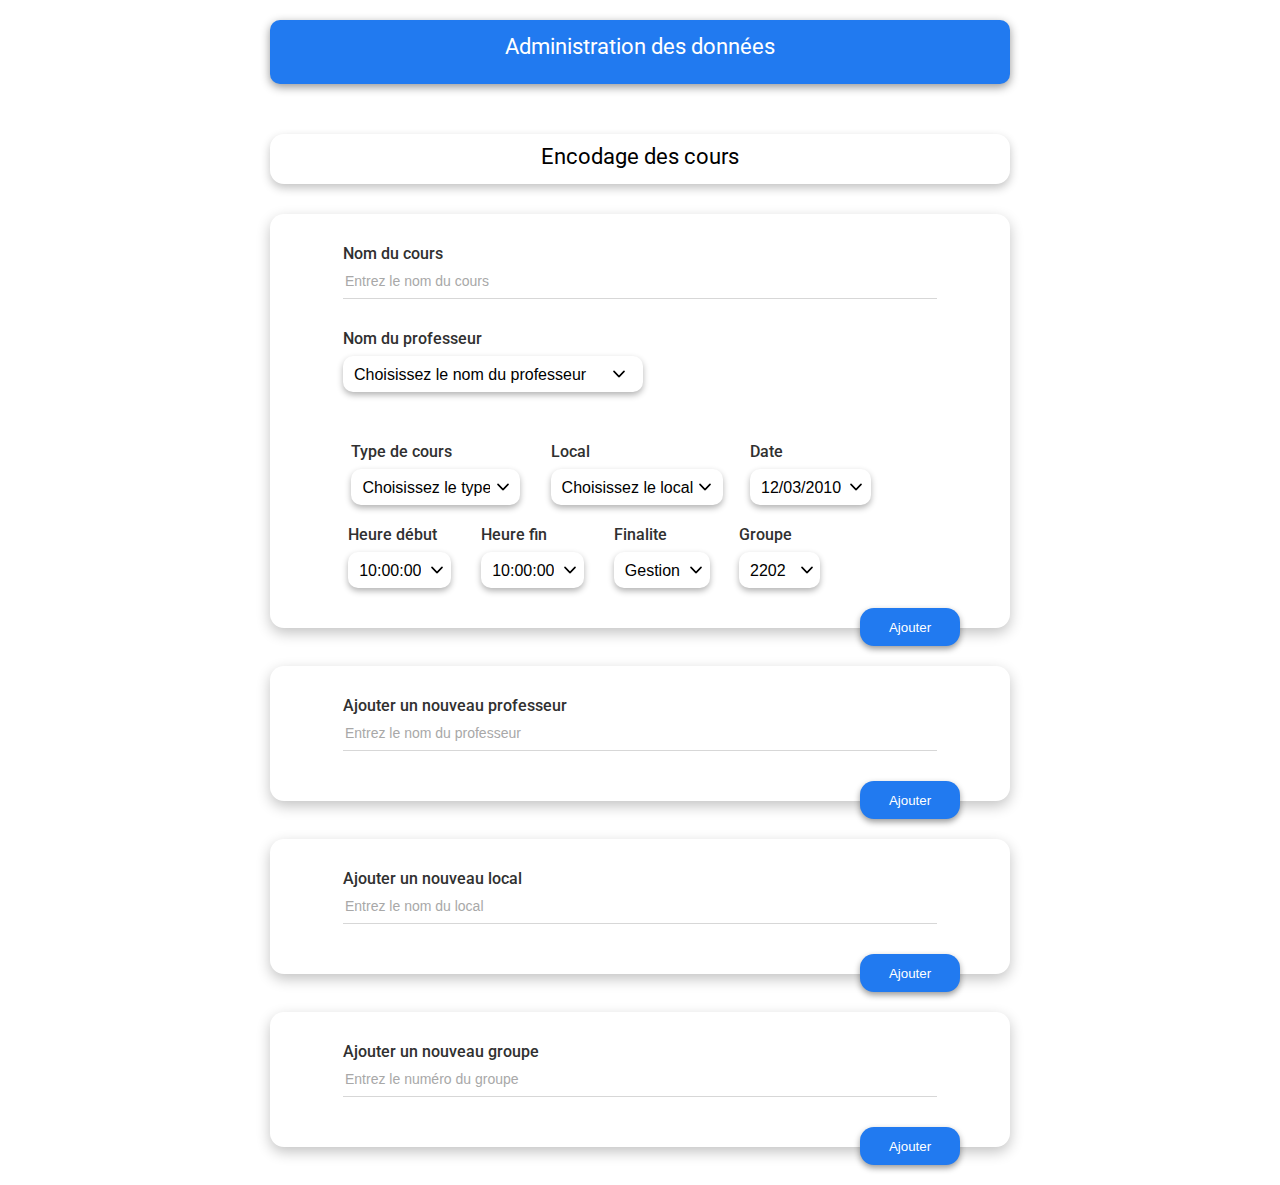
==== admin.html @ b13da214 "la page admin a ete cree" ====
<!DOCTYPE html>
<html>
<head>
    <meta charset="UTF-8">
    <title>Admin</title>
    
    <link rel="stylesheet" href="style/admin/adminStyle.css">
    <link rel="stylesheet" href="style/formPanel.css">
    <link rel="stylesheet" href="style/admin/comboBox.css">
    <!-- <link rel="stylesheet" href="style/style.css">
    <link rel="stylesheet" href="style/formPanel.css">
    <link rel="stylesheet" href="style/checkBox.css">
    <link rel="stylesheet" href="style/choixCours.css">
    <link rel="stylesheet" href="style/tableCours.css">
    <link rel="stylesheet" href="style/dateChose.css"> -->

    <link href="https://fonts.googleapis.com/css2?family=Roboto:ital,wght@0,100;0,300;0,400;0,500;0,700;0,900;1,100;1,300;1,400;1,500;1,700;1,900&display=swap" rel="stylesheet">
    <body>

        <div class="titleBar">Administration des données</div>

        <div class="largeButton sliderDown" id="ajoutCourSlider">Encodage des cours</div>

        <div class="formBoxHolder">
            <div class="AjoutCoursBox">
                <div class="fieldGroup">
                    <label for="nomCoursInput" class="filedName">Nom du cours</label>
                    <input type="text" class="nomCoursInput" placeholder="Entrez le nom du cours" id="nomCoursInput">
                    <span id="nomCoursInputErr"></span>
                </div>
    
                <div class="oneLine">
                    <div class="fieldGroup">
                        <label for="nomProfInput" class="filedName">Nom du professeur</label>
                        <div class="selectHolder">
                            <select class="customSelect" id="nomProfSelect">
                                <option value="0">Choisissez le nom du professeur</option>
                                <option value="1">Théorie</option>
                                <option value="2">Labo</option>
                                <option value="3">TFE</option>
                            </select>
                        </div>
                        <span id="nomProfInputErr"></span>
                    </div>
                </div>
    
                <div class="colGroup">
                    <div class="colGroup1">
                        <div class="fieldGroup">
                            <label class="filedName">Type de cours</label>
                            <div class="selectHolder">
                                <select class="customSelect" id="datesSelector">
                                    <option value="0">Choisissez le type</option>
                                    <option value="1">Théorie</option>
                                    <option value="2">Labo</option>
                                    <option value="3">TFE</option>
                                </select>
                            </div>
                            <!-- <span id="nomProfInputErr"></span> -->
                        </div>
                        
                    </div>
    
                    <div class="colGroup1">
                        <div class="fieldGroup">
                            <label class="filedName">Local</label>
                            <div class="selectHolder">
                                <select class="customSelect" id="datesSelector">
                                    <option value="0">Choisissez le local</option>
                                    <option value="1">Théorie</option>
                                    <option value="2">Labo</option>
                                    <option value="3">TFE</option>
                                </select>
                            </div>
                            <!-- <span id="nomProfInputErr"></span> -->
                        </div>
                        
                    </div>
    
    
                    
    
    
                </div>
                
                <div class="colGroup">
                    <div class="colGroup1">
                        <div class="fieldGroup">
                            <label class="filedName">Date</label>
                            <div class="selectHolder">
                                <select class="customSelect" id="datesSelector">
                                    <option value="0">12/03/2010</option>
                                    <option value="1">Théorie</option>
                                    <option value="2">Labo</option>
                                    <option value="3">TFE</option>
                                </select>
                            </div>
                            <!-- <span id="nomProfInputErr"></span> -->
                        </div>
                    </div>
    
                    <div class="colGroup1">
                        <div class="fieldGroup">
                            <label class="filedName">Heure début</label>
                            <div class="selectHolder">
                                <select class="customSelect" id="datesSelector">
                                    <option value="0">10:00:00</option>
                                    <option value="1">Théorie</option>
                                    <option value="2">Labo</option>
                                    <option value="3">TFE</option>
                                </select>
                            </div>
                            <!-- <span id="nomProfInputErr"></span> -->
                        </div>
                    </div>
    
                    <div class="colGroup1">
                        <div class="fieldGroup">
                            <label class="filedName">Heure fin</label>
                            <div class="selectHolder">
                                <select class="customSelect" id="datesSelector">
                                    <option value="0">10:00:00</option>
                                    <option value="1">Théorie</option>
                                    <option value="2">Labo</option>
                                    <option value="3">TFE</option>
                                </select>
                            </div>
                            <!-- <span id="nomProfInputErr"></span> -->
                        </div>
                    </div>
                </div>
    
                <div class="colGroup">
                    <div class="colGroup1">
                        <div class="fieldGroup">
                            <label class="filedName">Finalite</label>
                            <div class="selectHolder">
                                <select class="customSelect" id="datesSelector">
                                    <option value="0">Gestion</option>
                                    <option value="1">Indus,</option>
                                    <option value="2">Réseau</option>
                                </select>
                            </div>
                            <!-- <span id="nomProfInputErr"></span> -->
                        </div>
                    </div>
    
                    <div class="colGroup1">
                        <div class="fieldGroup">
                            <label for="groupeCBox" class="filedName">Groupe</label>
                            <div class="selectHolder">
                                <select class="customSelect" id="groupeCBox">
                                    <option value="0">2202</option>
                                    <option value="1">2201,</option>
                                    <option value="2">2203</option>
                                </select>
                            </div>
                            <!-- <span id="nomProfInputErr"></span> -->
                        </div>
                    </div>
    
                </div>
                
                
            </div>
            <button class="myActionButton">Ajouter</button>
        </div>

        

        <div class="formBoxHolder">
            <div class="AjoutCoursBox">
                <div class="fieldGroup">
                    <label for="nomCoursInput" class="filedName">Ajouter un nouveau professeur</label>
                    <input type="text" class="nomCoursInput" placeholder="Entrez le nom du professeur" id="nomCoursInput">
                    <span id="nomCoursInputErr"></span>
                </div>
                
            </div>
            <button id="ajoutProfBtn" class="myActionButton">Ajouter</button>
        </div>


        <div class="formBoxHolder">
            <div class="AjoutCoursBox">
                <div class="fieldGroup">
                    <label for="nomCoursInput" class="filedName">Ajouter un nouveau local</label>
                    <input type="text" class="nomCoursInput" placeholder="Entrez le nom du local" id="nomCoursInput">
                    <span id="nomCoursInputErr"></span>
                </div>
                
            </div>
            <button id="ajoutProfBtn" class="myActionButton">Ajouter</button>
        </div>

        <div class="formBoxHolder">
            <div class="AjoutCoursBox">
                <div class="fieldGroup">
                    <label for="nomCoursInput" class="filedName">Ajouter un nouveau groupe</label>
                    <input type="text" class="nomCoursInput" placeholder="Entrez le numéro du groupe" id="nomCoursInput">
                    <span id="nomCoursInputErr"></span>
                </div>
                
            </div>
            <button id="ajoutProfBtn" class="myActionButton">Ajouter</button>
        </div>

        
        

    <!-- <script src="script/formVerification.js"></script>
    <script src="script/appelleServeur.js"></script>
    <script src="script/customSelect.js"></script> -->
    <script src="script/admin.js"></script>
    </body>
</head>
</html>
---- style/admin/adminStyle.css ----
* { box-sizing:border-box; }

body {
    margin: 20px;
    padding: 0;
    /* font-family: sans-serif; */
    font-family: 'Roboto', sans-serif;
}

.titleBar {
    margin: auto;
    max-width: 740px;
    height: 64px;
    background-color: rgb(33, 122, 240);
    color: white;
    border-radius: 10px;
    box-shadow: 0 3px 10px rgba(0, 0, 0, 0.425);
    text-align: center;
    padding-top: 14px;
    font-size: 22px;
    margin-bottom: 50px;
}

.AjoutCoursBox {
    margin-bottom: 38px;
    /* max-width: 740px; */
    /* height: 0px; */
    border-radius: 14px;
    background-color: white;
    box-shadow: 0 5px 14px rgba(0, 0, 0, 0.24);
    /* padding: 0; */
    transition: all 200ms linear;
    overflow: hidden;
    
    padding: 30px 40px 20px 40px;
    /* height: 400px; */
}

.formBoxHolder {
    margin: auto;
    position: relative;
    max-width: 740px;
}



.largeButton {
    margin: auto;
    border: none;
    outline: none;
    max-width: 740px;
    height: 50px;
    border-radius: 14px;
    background-color: white;
    box-shadow: 0 4px 10px rgba(0, 0, 0, 0.24);
    margin-top: 36px;
    transition: all 160ms linear;
    text-align: center;
    padding-top: 10px;
    font-size: 22px;
    margin-bottom: 30px;
}


.largeButton:hover {
    background-color: rgb(227, 244, 255);
    box-shadow: 0 5px 16px rgba(0, 0, 0, 0.34);
}

.largeButton:active {
    background-color: rgb(83, 163, 255);
    box-shadow: 0 3px 10px rgba(0, 0, 0, 0.3);
    color: white;
}

.fieldGroup {
    width: 90%;
    /* height: auto; */
    margin: 0 auto;
    /* padding: 10px; */
    position: relative;
}



.AjoutCoursBox input[type="text"] {
    width: 100%;
    border: none;
    border-bottom: 1px solid rgba(0, 0, 0, 0.158);
    background: transparent;
    outline: none;
    height: 36px;
    color: rgb(31, 31, 31);
    font-size: 16px;
    /* margin-bottom: 20px; */

    
}

.AjoutCoursBox ::placeholder {
    font-size: 14px;
    color: #a8a8a8;
    opacity: 1;
  }

.AjoutCoursBox span {
    height: 24px;
    /* background-color: #803939; */
    color: #fb2525;
    padding-top: 4px;
    /* padding: 0 0 0 10; */
    font-size: 14px;
    display: block;
    margin-bottom: 6px;
}



.myActionButton {
    position: absolute;
    bottom: -18px;
    right: 50px;
    height: 38px;
    width: 100px;
    background-color: rgb(33, 122, 240);
    color: white;
    border: none;
    outline: none;
    border-radius: 14px;
    box-shadow: 0 3px 6px rgba(0, 0, 0, 0.4);
    overflow: hidden;
    transition: all 140ms linear;
}



.myActionButton:hover {
    background-color: rgb(45, 134, 252);
    box-shadow: 0 4px 10px rgba(0, 0, 0, 0.56);
}

.myActionButton:active {
    background-color: rgb(26, 113, 228);
    box-shadow: 0 2px 5px rgba(0, 0, 0, 0.46);
}

.colGroup {
    width: 90%;
    /* display: inline-block; */
    margin: 0 auto;
    position: relative;
}

.colGroup1 {
    float: left;
    margin-right: 30px;
    
}

.colGroup2 {
    float: left;
    margin-right: 30px;
}

.secondRow {
    width: 90%;
    height: 100px;
    display: inline-block;
    margin-left: 5%;
    position: relative;
}

.oneLine {
    width: 100%;
    /* display: inline-block; */
    margin: 0 auto;
    position: relative;
    /* background-color: #fb2525; */
}
---- style/formPanel.css ----
.formHolder {
    display: block;
}

.formPanel {
    /* position: absolute; */
    display: block;
    /* left: 0; 
    right: 0;  */
    margin-left: auto; 
    margin-right: auto; 
    margin-top: 120px;

    max-width: 500px;
    height: 600px;
    background-color: rgb(255, 255, 255);
    border-radius: 20px;
    box-shadow: 0 6px 20px rgba(0, 0, 0, 0.3);
    padding: 30px 40px 20px 40px;
    transition: all 200ms linear;
    overflow: hidden;
}

.fieldGroup:hover .filedName {
    font-weight: 700;
    color: rgb(0, 0, 0);
}


.filedName {
    color: rgb(48, 48, 48);
    margin: 0;
    padding: 0;
    font-weight: 500;
    /* display: block; */
}




/* .formPanel input {
    
} */


.formPanel input[type="text"] {
    width: 80%;
    border: none;
    border-bottom: 1px solid rgba(0, 0, 0, 0.158);
    background: transparent;
    outline: none;
    height: 36px;
    color: rgb(31, 31, 31);
    font-size: 16px;
    /* margin-bottom: 20px; */
}

.formPanel ::placeholder {
    font-size: 14px;
    color: #a8a8a8;
    opacity: 1; /* Firefox */
  }



.formPanel span {
    height: 24px;
    /* background-color: #803939; */
    color: #fb2525;
    padding-top: 4px;
    /* padding: 0 0 0 10; */
    font-size: 14px;
    display: block;
    margin-bottom: 6px;
}


.BackBtnHolder label {
    font-size: 20px;
    font-weight: 400;
    color: rgb(255, 255, 255);
    cursor: pointer;
}

.btnFormImage {
    display: block;
    margin: auto;
    width: 36px;
    height: 22px;
    cursor: pointer;
    margin-top: 6x;
    /* -moz-box-sizing: border-box;
    box-sizing: border-box; */
    content: url("images/Arrow-up-white.png");
    /* background-image: url(images/Arrow-down-white.png); */
}

.bigButton:hover .btnFormImage {
    content: url("images/Arrow-up.png");
}
---- style/admin/comboBox.css ----
::selection{
	background-color: #73403e;
	color: #fff;
}

.customSelect {
    /* min-width: 200px; */
    /* width: 100%; */
    height: 36px;
    font-size: 12pt;
    -webkit-appearance: none;
		-moz-appearance: none;
		 -ms-appearance: none;
		  -o-appearance: none;
              appearance: none;
    cursor: pointer;
    text-indent: 1px;
    text-overflow: '';
    outline-style: none;
	overflow: hidden;
	border: 0;
    /* border-bottom: 1px rgba(0, 0, 0, 0.158) solid; */
    background: url("../images/Arrow-down.png") 95% / 20px no-repeat rgba(0, 0, 0, 0);
    transition: all .2s ease-in-out;
    padding: 0 30px 0 10px;
    box-shadow: 0 3px 6px rgba(0, 0, 0, 0.3);
    margin: 8px 0 20px 0;
    border-radius: 10px;
}

.customSelect option {
    border: none;
}

#nomProfSelect {
    width: 300px;
}
---- style/style.css ----
* { box-sizing:border-box; }

body {
    margin: 20px;
    padding: 0;
    /* font-family: sans-serif; */
    font-family: 'Roboto', sans-serif;
}

.tabs {
    position: absolute;
    left: 0; 
    right: 0;  
    top: 20px;
    max-width: 740px;

    margin: auto;
    /* padding: 10px; */
    background-color: rgb(235, 49, 95);
    color: white;
    height: 146px;
    border-radius: 23px;
    z-index: -1;
    text-align: center;
}

.tabs button {
    height: 46px;
    width: 33.33%;
    background-color: transparent;
    border: none;
    outline: none;
    float: left;
    font-size: 17px;
    color: rgb(255, 255, 255);
    transition: all 200ms linear;
}

.tabs button:hover {
    background-color: rgb(255, 113, 125);
    color: #000;
}

#tabs1 {
    border-radius: 23px 0 0 23px;
}

#tabs3 {
    border-radius: 0 23px 23px 0;
}
---- style/formPanel.css ----
.formHolder {
    display: block;
}

.formPanel {
    /* position: absolute; */
    display: block;
    /* left: 0; 
    right: 0;  */
    margin-left: auto; 
    margin-right: auto; 
    margin-top: 120px;

    max-width: 500px;
    height: 600px;
    background-color: rgb(255, 255, 255);
    border-radius: 20px;
    box-shadow: 0 6px 20px rgba(0, 0, 0, 0.3);
    padding: 30px 40px 20px 40px;
    transition: all 200ms linear;
    overflow: hidden;
}

.fieldGroup:hover .filedName {
    font-weight: 700;
    color: rgb(0, 0, 0);
}


.filedName {
    color: rgb(48, 48, 48);
    margin: 0;
    padding: 0;
    font-weight: 500;
    /* display: block; */
}




/* .formPanel input {
    
} */


.formPanel input[type="text"] {
    width: 80%;
    border: none;
    border-bottom: 1px solid rgba(0, 0, 0, 0.158);
    background: transparent;
    outline: none;
    height: 36px;
    color: rgb(31, 31, 31);
    font-size: 16px;
    /* margin-bottom: 20px; */
}

.formPanel ::placeholder {
    font-size: 14px;
    color: #a8a8a8;
    opacity: 1; /* Firefox */
  }



.formPanel span {
    height: 24px;
    /* background-color: #803939; */
    color: #fb2525;
    padding-top: 4px;
    /* padding: 0 0 0 10; */
    font-size: 14px;
    display: block;
    margin-bottom: 6px;
}


.BackBtnHolder label {
    font-size: 20px;
    font-weight: 400;
    color: rgb(255, 255, 255);
    cursor: pointer;
}

.btnFormImage {
    display: block;
    margin: auto;
    width: 36px;
    height: 22px;
    cursor: pointer;
    margin-top: 6x;
    /* -moz-box-sizing: border-box;
    box-sizing: border-box; */
    content: url("images/Arrow-up-white.png");
    /* background-image: url(images/Arrow-down-white.png); */
}

.bigButton:hover .btnFormImage {
    content: url("images/Arrow-up.png");
}
---- style/choixCours.css ----
.choixCours {
    max-width: 500px;
    /* height: 80px; */
    margin-left: auto; 
    margin-right: auto;
    margin-top: 40px;
    border-radius: 20px;
    box-shadow: 0 6px 20px rgba(0, 0, 0, 0.3);
    /* left: 0; 
    right: 0; 
    margin-left: auto; 
    margin-right: auto; 
    margin-top: 10px; */
    text-align: center;
    padding-top: 20px;
    -webkit-user-select: none;
    -ms-user-select: none; 
    user-select: none;
    cursor: pointer;
    /* resize:horizontal;
    overflow:auto;  */
    transition: all 200ms linear;
}

.bigButton {

    max-width: 300px;
    height: 80px;
    margin-left: auto; 
    margin-right: auto;
    /* margin-top: 60px; */
    border-radius: 30px;
    box-shadow: 0 6px 20px rgba(0, 0, 0, 0.3);
    text-align: center;
    padding-top: 20px;
    -webkit-user-select: none;
    -ms-user-select: none; 
    user-select: none;
    cursor: pointer;
    transition: all 200ms linear;

    background-color:  rgb(235, 49, 80);
    box-shadow: 0 8px 20px rgba(0, 0, 0, 0.459);
    color: black;
}

.bigButton:hover {
    background-color:  rgb(236, 191, 68);
    box-shadow: 0 8px 20px rgba(0, 0, 0, 0.459);
    color: black;
}

.bigButton:active {
    background-color:  rgb(230, 141, 57);
    box-shadow: 0 4px 10px rgba(0, 0, 0, 0.507);
}

.bigButton:hover label {
    color: black;
}

.choixCours label {
    font-size: 20px;
    font-weight: 400;
    color: rgb(255, 255, 255);
    cursor: pointer;
}

.choixCours img {
    display: block;
    margin: auto;
    width: 36px;
    height: 22px;
    cursor: pointer;
    margin-top: 6x;
}
---- style/tableCours.css ----
#tblCoursHolder {
    display: none;
    overflow: hidden;
}

.tabelCoursHorr {
    margin: auto;
}

#tblCoursHolder table, th, td {
    border: 1px solid rgb(235, 235, 235);
    border-collapse: collapse;
    padding: 4px;
    /* text-align: left; */
    border-collapse: collapse;
}

#tblCoursHolder table {
    width: 100%;
    border-radius: 10px;
    margin-left: 20px;
}

#tblCoursHolder th {
    /* text-align: left; */
    background-color: rgba(0, 0, 0, 0.027);
    color: rgb(0, 0, 0);
    height: 30px;
    padding: 10px;
} 

/* .tableRowStyle:hover td{
    background-color: rgb(233, 233, 233);
    color: white;
} */


.tblCoursG1 {
    background-color: rgb(255, 253, 220, 0.45);
}

.tblCoursG2 {
    background-color: rgb(231, 249, 255, 0.45);
}

.tblCoursG3 {
    background-color: rgba(255, 226, 225, 0.45);
}

.tblCoursG4 {
    background-color: rgba(230, 255, 237, 0.45);
}



.tblCoursG1:hover {
    background-color: rgb(240, 238, 197);
    color: black;
}

.tblCoursG2:hover {
    background-color: rgb(201, 228, 236);
    color: black;
}
.tblCoursG3:hover {
    background-color: rgb(243, 214, 213);
    color: black;
}

.tblCoursG4:hover {
    background-color: rgba(201, 233, 210);
    color: black;
}

.tblRowSelected {
    background-color: rgb(248, 36, 82);
    color: rgb(255, 255, 255);
}

.tblRowSelected:hover {
    background-color: rgb(255, 53, 97);
    color: rgb(255, 255, 255);
}


.tblCoursG1Selected {
    background-color: rgb(235, 215, 42);
    /* color: white; */
}

.tblCoursG2Selected {
    background-color: rgb(20, 176, 228);
    color: white;
}

.tblCoursG3Selected {
    background-color: rgb(255, 44, 37);
    color: white;
}

.tblCoursG4Selected {
    background-color: rgb(18, 190, 67);
    color: white;
}

.tblCoursG1Selected:hover {
    background-color: rgb(235, 215, 42);
    /* color: white; */
}

.tblCoursG2Selected:hover {
    background-color: rgb(20, 176, 228);
    color: white;
}

.tblCoursG3Selected:hover {
    background-color: rgb(255, 44, 37);
    color: white;
}

.tblCoursG4Selected:hover {
    background-color: rgb(18, 190, 67);
    color: white;
}

#tableOriginal {
    display: none;
}

.invisibleCell {
    visibility: hidden;
}
---- style/dateChose.css ----
.choseDateHolder {
    margin-left: auto; 
    margin-right: auto;
    max-width: 300px;
    height: 50px;
    position: relative;
    transition: all 200ms linear;
}



#submitBtn {
    display: none;
    box-shadow: 0 5px 8px rgba(0, 0, 0, 0.4);
    background-color: rgb(20, 127, 221);
    width: 200px;
    height: 42px;
    border: none;
    border-radius: 18px;
    transition: all 160ms linear;
    margin-top: 16px;
    color: white;
    float: right;
    outline: none;
    border: none;
    font-size: 18px;
}

#submitBtn:hover {
    box-shadow: 0 6px 14px rgba(0, 0, 0, 0.5);
    background-color: rgb(43, 135, 255);
}

#submitBtn:active {
    box-shadow: 0 4px 6px rgba(0, 0, 0, 0.4);
    background-color: rgb(16, 113, 197);
    color: rgba(255, 255, 255, 0.616);
}

#submitBtn:disabled {
    box-shadow: 0 4px 6px rgba(0, 0, 0, 0.4);
    background-color: rgb(69, 133, 189);
    color: rgba(255, 255, 255, 0.363);
    cursor: not-allowed;
}



.custom-select {
    position: relative;
    font-weight: 500;
    
    display: none;
}

.custom-select:focus {
    border: none;
}

#datesSelector {
    box-shadow: 0 3px 8px rgba(0, 0, 0, 0.2);
    width: 200px;
    height: 34px;
    border: none;
    border-radius: 10px;
    padding-left: 10px;
    font-weight: 600;
    font-size: 16px;
    color: rgb(39, 39, 39);
}

#datesSelector:disabled {
    color: rgb(150, 150, 150);
    cursor: not-allowed;
}

/*
.custom-select select {
    display: none; 
}
  
.select-selected {
    background-color: rgb(255, 255, 255);
    color: black;
    border-radius: 20px;
    box-shadow: 0 3px 8px rgba(0, 0, 0, 0.2);
}
  

.select-selected:after {
    position: absolute;
    content: "";
    top: 14px;
    right: 10px;
    width: 0;
    height: 0;
    border: 6px solid transparent;
    border-color: rgb(153, 153, 153) transparent transparent transparent;
}
  

.select-selected.select-arrow-active:after {
    border-color: transparent transparent rgb(150, 150, 150) transparent;
    top: 7px;
}
  

.select-items div,.select-selected {
    color: rgb(0, 0, 0);
    padding: 8px 16px;
    border-color: transparent transparent rgba(0, 0, 0, 0.1) transparent;
    cursor: pointer;
    user-select: none;
}
  

.select-items {
    position: absolute;
    margin-top: 10px;
    background-color: rgb(255, 255, 255);
    top: 100%;
    left: 0;
    right: 0;
    z-index: 99;
    border-radius: 10px;
    box-shadow: 0 6px 18px rgba(0, 0, 0, 0.3);
}
  
.select-hide {
    display: none;
}

.select-items div {
    color: rgb(128, 128, 128);
    border-radius: 10px;
}
  
.select-items div:hover, .same-as-selected {
    background-color: rgba(119, 119, 119, 0.1);
} */
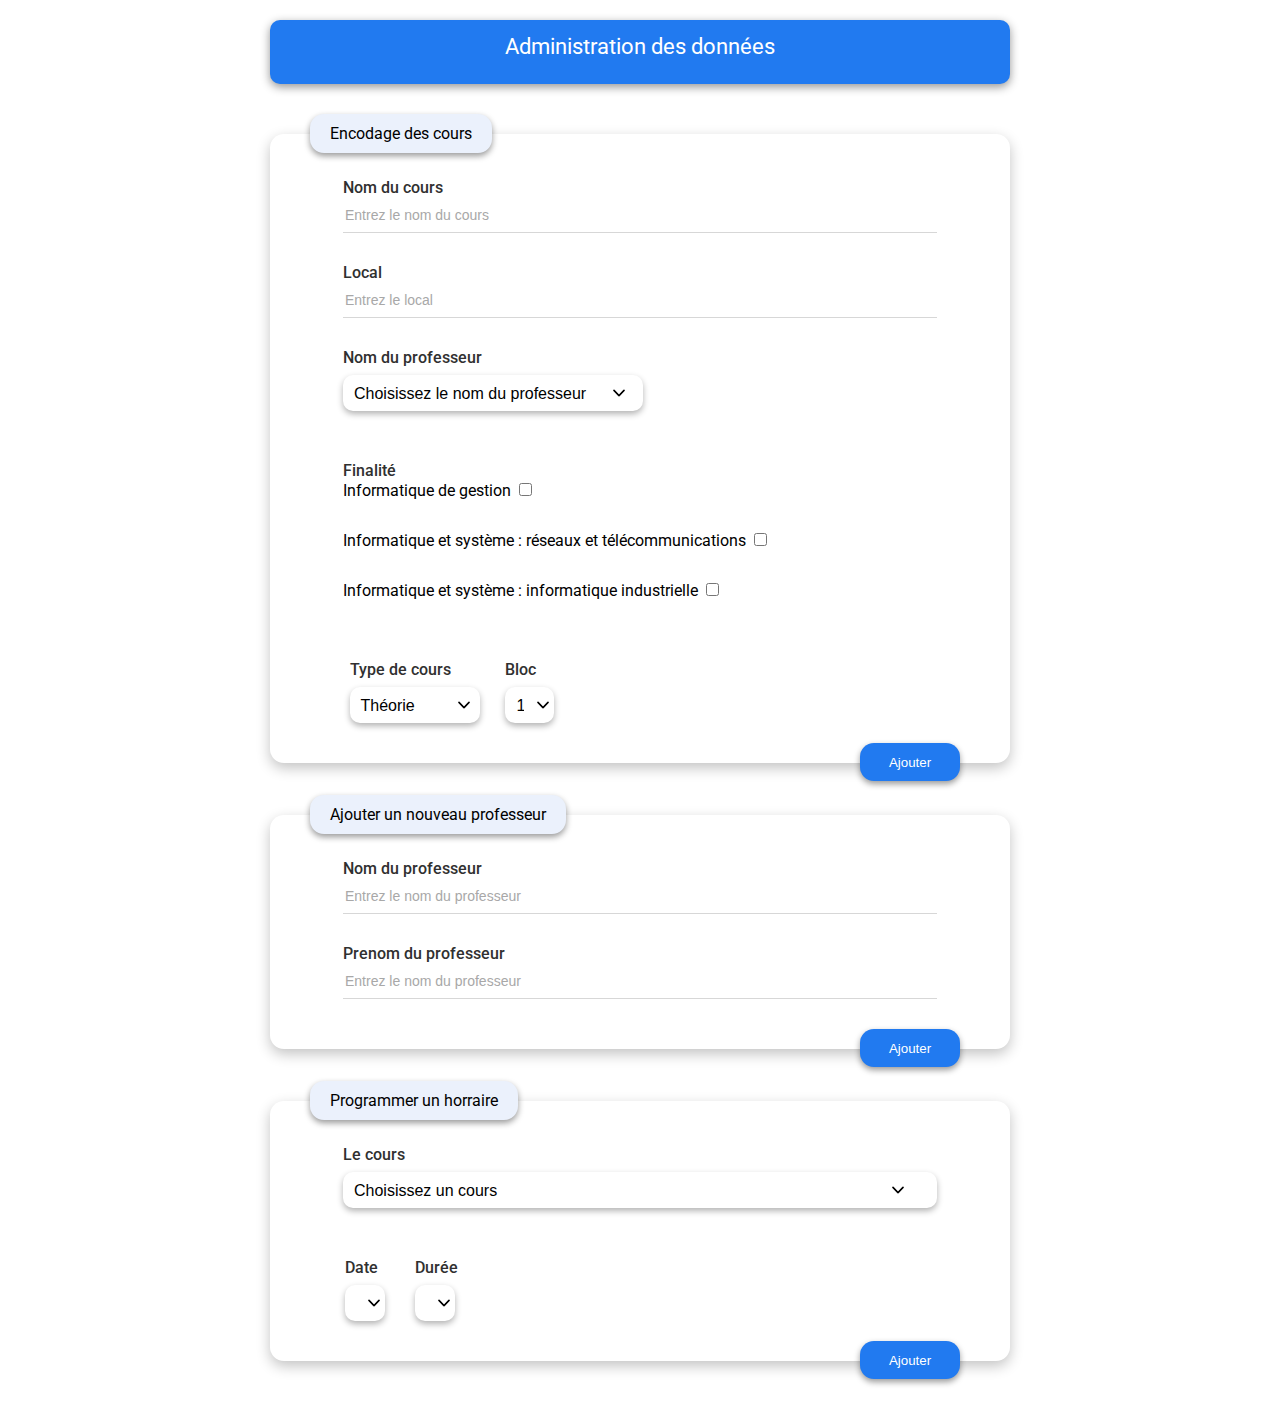
==== commit 9c98f85d: "qlq modif" ====
--- a/admin.html
+++ b/admin.html
@@ -7,6 +7,7 @@
     <link rel="stylesheet" href="style/admin/adminStyle.css">
     <link rel="stylesheet" href="style/formPanel.css">
     <link rel="stylesheet" href="style/admin/comboBox.css">
+    <link rel="stylesheet" href="style/checkBox.css">
     <!-- <link rel="stylesheet" href="style/style.css">
     <link rel="stylesheet" href="style/formPanel.css">
     <link rel="stylesheet" href="style/checkBox.css">
@@ -19,14 +20,22 @@
 
         <div class="titleBar">Administration des données</div>
 
-        <div class="largeButton sliderDown" id="ajoutCourSlider">Encodage des cours</div>
+        <!-- <div class="largeButton sliderDown" id="ajoutCourSlider">Encodage des cours</div> -->
 
         <div class="formBoxHolder">
+            <div class="bigBoxHeader">Encodage des cours</div>
+
             <div class="AjoutCoursBox">
                 <div class="fieldGroup">
                     <label for="nomCoursInput" class="filedName">Nom du cours</label>
-                    <input type="text" class="nomCoursInput" placeholder="Entrez le nom du cours" id="nomCoursInput">
+                    <input type="text" placeholder="Entrez le nom du cours" id="nomCoursInput">
                     <span id="nomCoursInputErr"></span>
+                </div>
+
+                <div class="fieldGroup">
+                    <label for="LocalInput" class="filedName">Local</label>
+                    <input type="text" placeholder="Entrez le local" id="LocalInput">
+                    <span id="LocalErr"></span>
                 </div>
     
                 <div class="oneLine">
@@ -35,22 +44,42 @@
                         <div class="selectHolder">
                             <select class="customSelect" id="nomProfSelect">
                                 <option value="0">Choisissez le nom du professeur</option>
-                                <option value="1">Théorie</option>
-                                <option value="2">Labo</option>
-                                <option value="3">TFE</option>
                             </select>
                         </div>
                         <span id="nomProfInputErr"></span>
                     </div>
                 </div>
+
+
+                <div class="fieldGroup">
+                    <label class="filedName">Finalité</label>
+                    <div class="checkBoxes">
+                        <label class="container">Informatique de gestion
+                            <input type="checkbox">
+                            <span class="checkmark"></span>
+                        </label>
+    
+                        <label class="container">Informatique et système : réseaux et télécommunications
+                            <input type="checkbox">
+                            <span class="checkmark"></span>
+                        </label>
+    
+                        <label class="container">Informatique et système : informatique industrielle
+                            <input type="checkbox">
+                            <span class="checkmark"></span>
+                        </label>
+                    </div>
+                    <span id="nomProfInputErr"></span>
+                </div>
+
+                
     
                 <div class="colGroup">
                     <div class="colGroup1">
                         <div class="fieldGroup">
                             <label class="filedName">Type de cours</label>
                             <div class="selectHolder">
-                                <select class="customSelect" id="datesSelector">
-                                    <option value="0">Choisissez le type</option>
+                                <select class="customSelect" id="typeCoursSelect">
                                     <option value="1">Théorie</option>
                                     <option value="2">Labo</option>
                                     <option value="3">TFE</option>
@@ -61,105 +90,26 @@
                         
                     </div>
     
-                    <div class="colGroup1">
-                        <div class="fieldGroup">
-                            <label class="filedName">Local</label>
-                            <div class="selectHolder">
-                                <select class="customSelect" id="datesSelector">
-                                    <option value="0">Choisissez le local</option>
-                                    <option value="1">Théorie</option>
-                                    <option value="2">Labo</option>
-                                    <option value="3">TFE</option>
-                                </select>
-                            </div>
-                            <!-- <span id="nomProfInputErr"></span> -->
-                        </div>
-                        
-                    </div>
-    
-    
                     
-    
-    
-                </div>
-                
-                <div class="colGroup">
-                    <div class="colGroup1">
-                        <div class="fieldGroup">
-                            <label class="filedName">Date</label>
-                            <div class="selectHolder">
-                                <select class="customSelect" id="datesSelector">
-                                    <option value="0">12/03/2010</option>
-                                    <option value="1">Théorie</option>
-                                    <option value="2">Labo</option>
-                                    <option value="3">TFE</option>
-                                </select>
-                            </div>
-                            <!-- <span id="nomProfInputErr"></span> -->
-                        </div>
-                    </div>
-    
-                    <div class="colGroup1">
-                        <div class="fieldGroup">
-                            <label class="filedName">Heure début</label>
-                            <div class="selectHolder">
-                                <select class="customSelect" id="datesSelector">
-                                    <option value="0">10:00:00</option>
-                                    <option value="1">Théorie</option>
-                                    <option value="2">Labo</option>
-                                    <option value="3">TFE</option>
-                                </select>
-                            </div>
-                            <!-- <span id="nomProfInputErr"></span> -->
-                        </div>
-                    </div>
-    
-                    <div class="colGroup1">
-                        <div class="fieldGroup">
-                            <label class="filedName">Heure fin</label>
-                            <div class="selectHolder">
-                                <select class="customSelect" id="datesSelector">
-                                    <option value="0">10:00:00</option>
-                                    <option value="1">Théorie</option>
-                                    <option value="2">Labo</option>
-                                    <option value="3">TFE</option>
-                                </select>
-                            </div>
-                            <!-- <span id="nomProfInputErr"></span> -->
-                        </div>
-                    </div>
-                </div>
-    
-                <div class="colGroup">
-                    <div class="colGroup1">
-                        <div class="fieldGroup">
-                            <label class="filedName">Finalite</label>
-                            <div class="selectHolder">
-                                <select class="customSelect" id="datesSelector">
-                                    <option value="0">Gestion</option>
-                                    <option value="1">Indus,</option>
-                                    <option value="2">Réseau</option>
-                                </select>
-                            </div>
-                            <!-- <span id="nomProfInputErr"></span> -->
-                        </div>
-                    </div>
-    
-                    <div class="colGroup1">
-                        <div class="fieldGroup">
-                            <label for="groupeCBox" class="filedName">Groupe</label>
+                    <div class="colGroup1">
+                        <div class="fieldGroup">
+                            <label for="groupeCBox" class="filedName">Bloc</label>
                             <div class="selectHolder">
                                 <select class="customSelect" id="groupeCBox">
-                                    <option value="0">2202</option>
-                                    <option value="1">2201,</option>
-                                    <option value="2">2203</option>
-                                </select>
-                            </div>
-                            <!-- <span id="nomProfInputErr"></span> -->
-                        </div>
-                    </div>
-    
-                </div>
+                                    <option value="0">1</option>
+                                    <option value="1">2</option>
+                                    <option value="2">3</option>
+                                </select>
+                            </div>
+                            <!-- <span id="nomProfInputErr"></span> -->
+                        </div>
+                    </div>
+                </div>
+                
+
+                
+                
+    
                 
                 
             </div>
@@ -169,11 +119,19 @@
         
 
         <div class="formBoxHolder">
+            <div class="bigBoxHeader">Ajouter un nouveau professeur</div>
+
             <div class="AjoutCoursBox">
                 <div class="fieldGroup">
-                    <label for="nomCoursInput" class="filedName">Ajouter un nouveau professeur</label>
-                    <input type="text" class="nomCoursInput" placeholder="Entrez le nom du professeur" id="nomCoursInput">
-                    <span id="nomCoursInputErr"></span>
+                    <label for="nomPfrofInput" class="filedName">Nom du professeur</label>
+                    <input type="text" placeholder="Entrez le nom du professeur" id="nomPfrofInput">
+                    <span id="nomPfrofInputErr"></span>
+                </div>
+
+                <div class="fieldGroup">
+                    <label for="prenomProfInput" class="filedName">Prenom du professeur</label>
+                    <input type="text" placeholder="Entrez le nom du professeur" id="prenomProfInput">
+                    <span id="prenomProfInputErr"></span>
                 </div>
                 
             </div>
@@ -182,28 +140,55 @@
 
 
         <div class="formBoxHolder">
+            <div class="bigBoxHeader">Programmer un horraire</div>
+
             <div class="AjoutCoursBox">
-                <div class="fieldGroup">
-                    <label for="nomCoursInput" class="filedName">Ajouter un nouveau local</label>
-                    <input type="text" class="nomCoursInput" placeholder="Entrez le nom du local" id="nomCoursInput">
-                    <span id="nomCoursInputErr"></span>
+
+                <div class="oneLine">
+                    <div class="fieldGroup">
+                        <label for="nomProfInput" class="filedName">Le cours</label>
+                        <div class="selectHolder">
+                            <select class="customSelect" id="nomCoursSelect">
+                                <option value="0">Choisissez un cours</option>
+                            </select>
+                        </div>
+                        <span id="nomProfInputErr"></span>
+                    </div>
+                </div>
+
+                
+
+                <div class="colGroup">
+                    <div class="colGroup1">
+                        <div class="fieldGroup">
+                            <label class="filedName">Date</label>
+                            <div class="selectHolder">
+                                <select class="customSelect" id="jourSelect">
+                                </select>
+                            </div>
+                            <!-- <span id="nomProfInputErr"></span> -->
+                        </div>
+                    </div>
+    
+                    <div class="colGroup1">
+                        <div class="fieldGroup">
+                            <label class="filedName">Durée</label>
+                            <div class="selectHolder">
+                                <select class="customSelect" id="heureDebutSelect">
+                                </select>
+                            </div>
+                            <!-- <span id="nomProfInputErr"></span> -->
+                        </div>
+                    </div>
+    
+                    
                 </div>
                 
             </div>
             <button id="ajoutProfBtn" class="myActionButton">Ajouter</button>
         </div>
 
-        <div class="formBoxHolder">
-            <div class="AjoutCoursBox">
-                <div class="fieldGroup">
-                    <label for="nomCoursInput" class="filedName">Ajouter un nouveau groupe</label>
-                    <input type="text" class="nomCoursInput" placeholder="Entrez le numéro du groupe" id="nomCoursInput">
-                    <span id="nomCoursInputErr"></span>
-                </div>
-                
-            </div>
-            <button id="ajoutProfBtn" class="myActionButton">Ajouter</button>
-        </div>
+
 
         
         
@@ -212,6 +197,7 @@
     <script src="script/appelleServeur.js"></script>
     <script src="script/customSelect.js"></script> -->
     <script src="script/admin.js"></script>
+    <script src="script/ajoutCours.js"></script>
     </body>
 </head>
 </html>--- a/style/admin/adminStyle.css
+++ b/style/admin/adminStyle.css
@@ -22,7 +22,7 @@
 }
 
 .AjoutCoursBox {
-    margin-bottom: 38px;
+    margin-bottom: 52px;
     /* max-width: 740px; */
     /* height: 0px; */
     border-radius: 14px;
@@ -32,7 +32,7 @@
     transition: all 200ms linear;
     overflow: hidden;
     
-    padding: 30px 40px 20px 40px;
+    padding: 44px 40px 20px 40px;
     /* height: 400px; */
 }
 
@@ -116,33 +116,7 @@
 
 
 
-.myActionButton {
-    position: absolute;
-    bottom: -18px;
-    right: 50px;
-    height: 38px;
-    width: 100px;
-    background-color: rgb(33, 122, 240);
-    color: white;
-    border: none;
-    outline: none;
-    border-radius: 14px;
-    box-shadow: 0 3px 6px rgba(0, 0, 0, 0.4);
-    overflow: hidden;
-    transition: all 140ms linear;
-}
 
-
-
-.myActionButton:hover {
-    background-color: rgb(45, 134, 252);
-    box-shadow: 0 4px 10px rgba(0, 0, 0, 0.56);
-}
-
-.myActionButton:active {
-    background-color: rgb(26, 113, 228);
-    box-shadow: 0 2px 5px rgba(0, 0, 0, 0.46);
-}
 
 .colGroup {
     width: 90%;
@@ -176,4 +150,46 @@
     margin: 0 auto;
     position: relative;
     /* background-color: #fb2525; */
+}
+
+
+
+
+
+
+.myActionButton {
+    position: absolute;
+    bottom: -18px;
+    right: 50px;
+    height: 38px;
+    width: 100px;
+    background-color: rgb(33, 122, 240);
+    color: white;
+    border: none;
+    outline: none;
+    border-radius: 14px;
+    box-shadow: 0 3px 6px rgba(0, 0, 0, 0.4);
+    overflow: hidden;
+    transition: all 140ms linear;
+}
+
+.myActionButton:hover {
+    background-color: rgb(45, 134, 252);
+    box-shadow: 0 4px 10px rgba(0, 0, 0, 0.56);
+}
+
+.myActionButton:active {
+    background-color: rgb(26, 113, 228);
+    box-shadow: 0 2px 5px rgba(0, 0, 0, 0.46);
+}
+
+.bigBoxHeader {
+    position: absolute;
+    top: -20px;
+    left: 40px;
+    background-color: rgb(235, 241, 252);
+    color: rgb(0, 0, 0);
+    padding: 10px 20px 10px 20px;
+    border-radius: 14px;
+    box-shadow: 0 3px 6px rgba(0, 0, 0, 0.4);
 }--- a/style/formPanel.css
+++ b/style/formPanel.css
@@ -24,6 +24,14 @@
     overflow: hidden;
 }
 
+.filedName {
+    transition: all .2s ease-in-out;
+}
+
+.fieldGroup {
+    display: block;
+}
+
 .fieldGroup:hover .filedName {
     font-weight: 700;
     color: rgb(0, 0, 0);
@@ -47,7 +55,7 @@
 
 
 .formPanel input[type="text"] {
-    width: 80%;
+    width: 100%;
     border: none;
     border-bottom: 1px solid rgba(0, 0, 0, 0.158);
     background: transparent;
--- a/style/admin/comboBox.css
+++ b/style/admin/comboBox.css
@@ -28,10 +28,31 @@
     border-radius: 10px;
 }
 
+/* .customSelect:hover {
+    box-shadow: 0 6px 10px rgba(0, 0, 0, 0.4);
+} */
+
+.fieldGroup:hover .customSelect {
+    box-shadow: 0 6px 10px rgba(0, 0, 0, 0.35);
+}
+
+
 .customSelect option {
     border: none;
 }
 
 #nomProfSelect {
     width: 300px;
+}
+
+#nomCoursSelect {
+    width: 100%;
+}
+
+#typeCoursSelect {
+    min-width: 130px;
+}
+
+.hiddenOption {
+    display: none;
 }--- a/style/formPanel.css
+++ b/style/formPanel.css
@@ -24,6 +24,14 @@
     overflow: hidden;
 }
 
+.filedName {
+    transition: all .2s ease-in-out;
+}
+
+.fieldGroup {
+    display: block;
+}
+
 .fieldGroup:hover .filedName {
     font-weight: 700;
     color: rgb(0, 0, 0);
@@ -47,7 +55,7 @@
 
 
 .formPanel input[type="text"] {
-    width: 80%;
+    width: 100%;
     border: none;
     border-bottom: 1px solid rgba(0, 0, 0, 0.158);
     background: transparent;
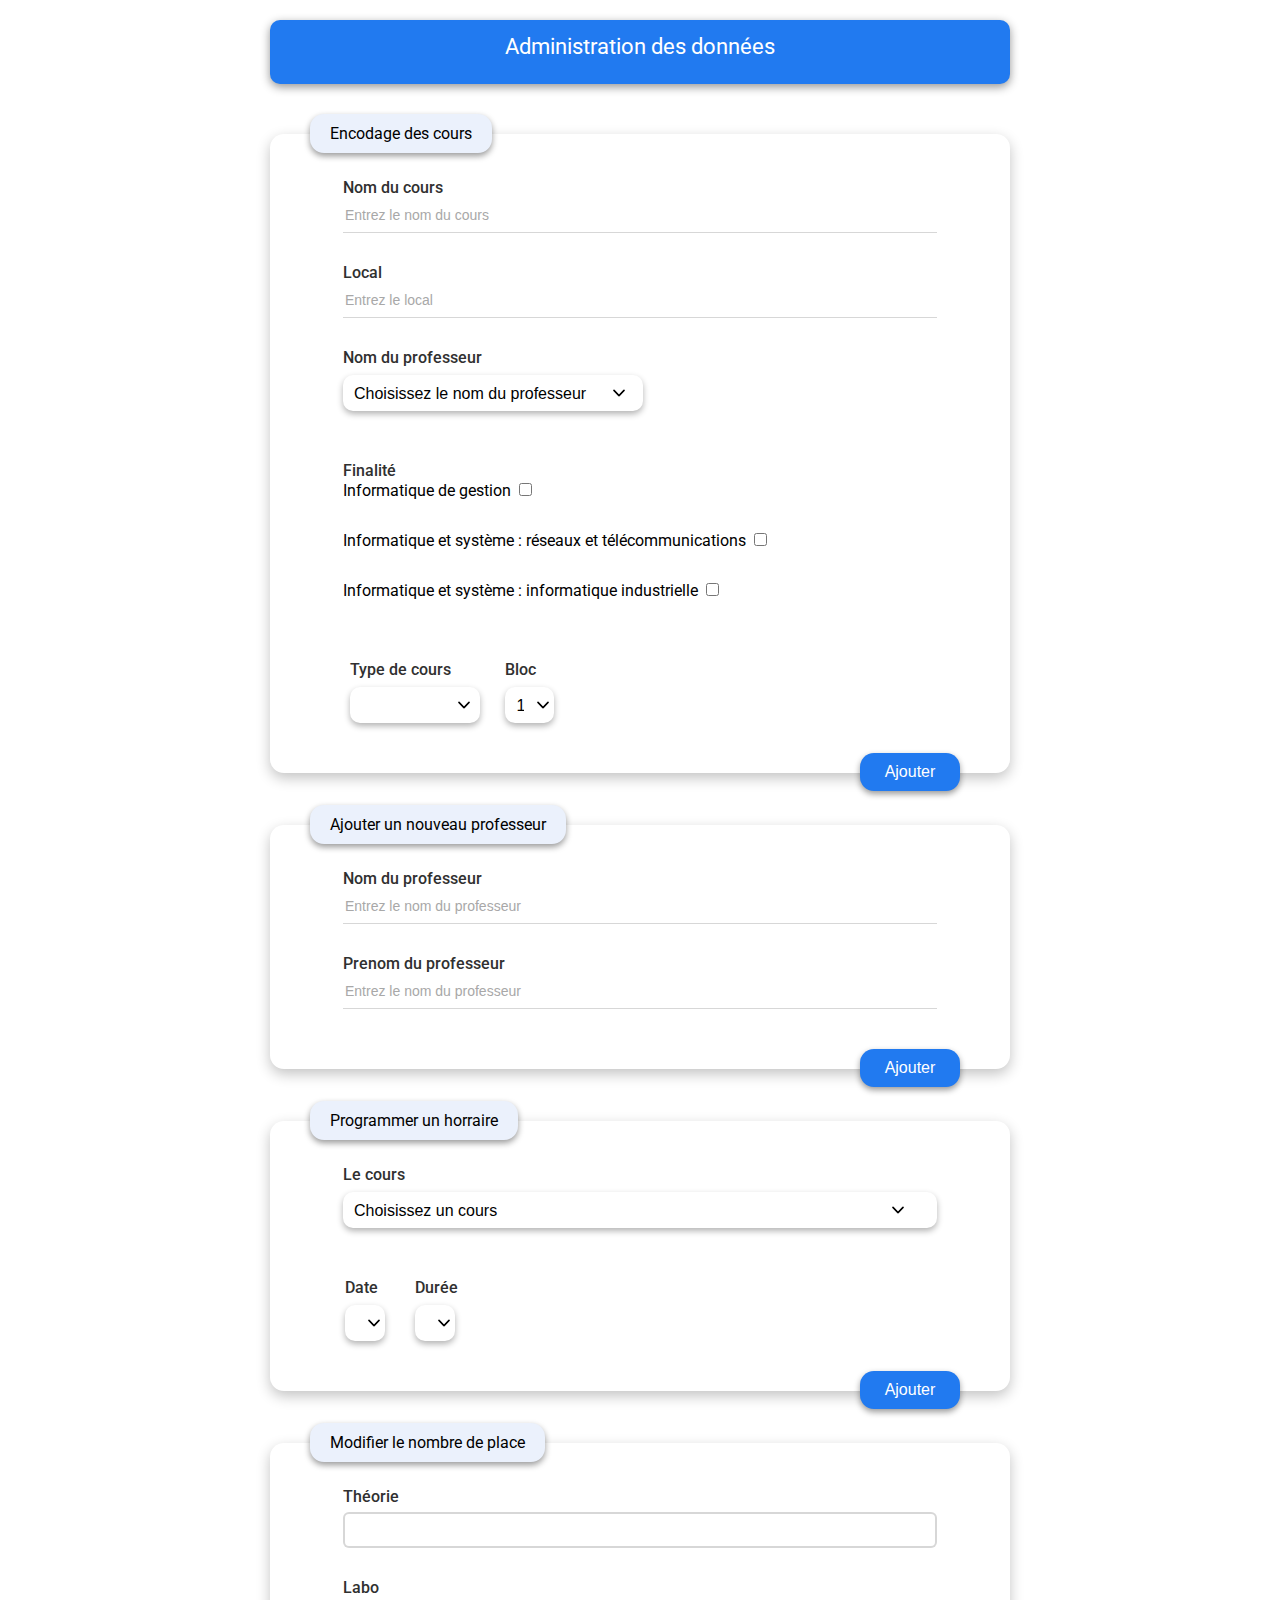
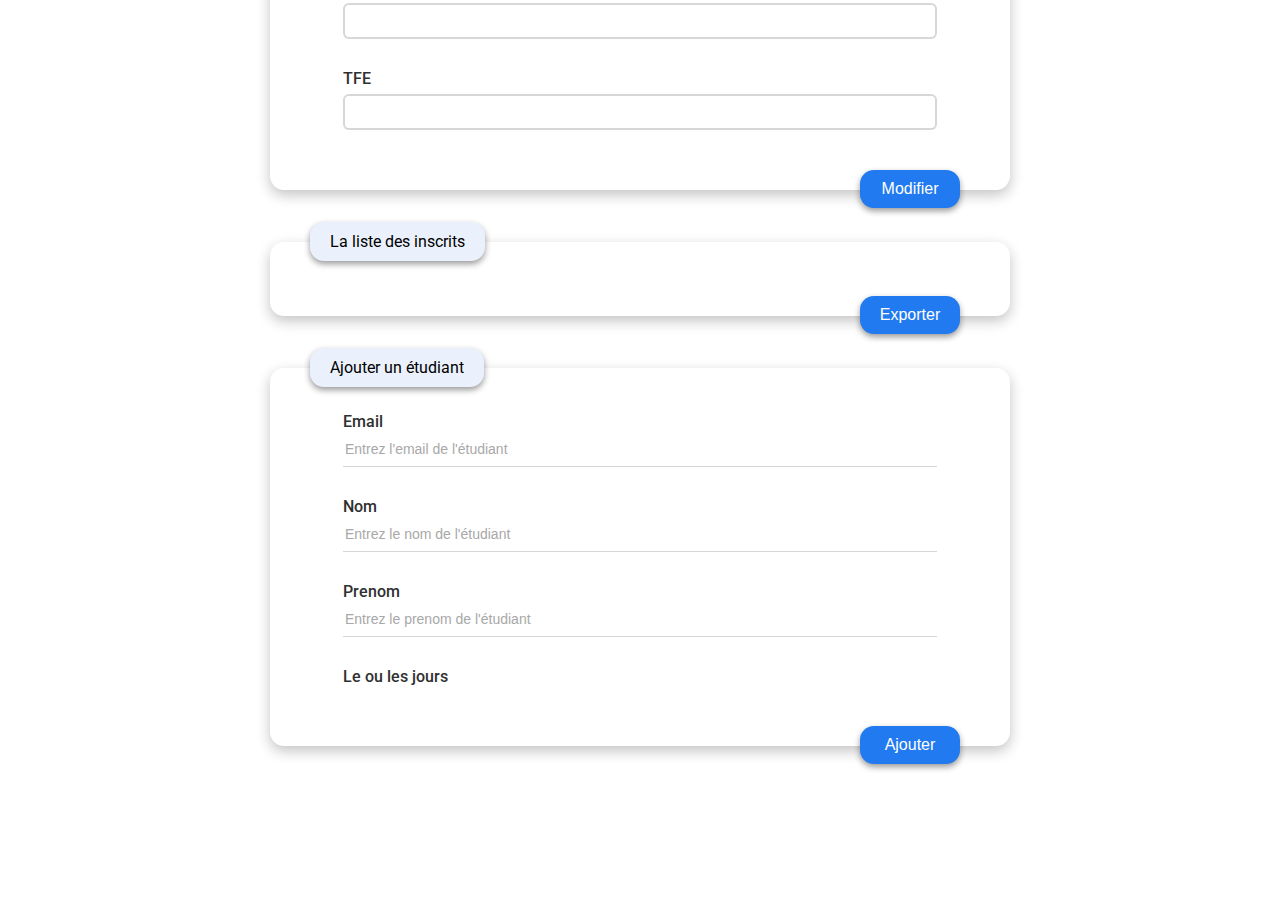
==== commit 02b00cfc: "can now download an attstation de pressance" ====
--- a/admin.html
+++ b/admin.html
@@ -8,6 +8,7 @@
     <link rel="stylesheet" href="style/formPanel.css">
     <link rel="stylesheet" href="style/admin/comboBox.css">
     <link rel="stylesheet" href="style/checkBox.css">
+    <link rel="stylesheet" href="style/tableCours.css">
     <!-- <link rel="stylesheet" href="style/style.css">
     <link rel="stylesheet" href="style/formPanel.css">
     <link rel="stylesheet" href="style/checkBox.css">
@@ -16,6 +17,7 @@
     <link rel="stylesheet" href="style/dateChose.css"> -->
 
     <link href="https://fonts.googleapis.com/css2?family=Roboto:ital,wght@0,100;0,300;0,400;0,500;0,700;0,900;1,100;1,300;1,400;1,500;1,700;1,900&display=swap" rel="stylesheet">
+</head>
     <body>
 
         <div class="titleBar">Administration des données</div>
@@ -28,14 +30,14 @@
             <div class="AjoutCoursBox">
                 <div class="fieldGroup">
                     <label for="nomCoursInput" class="filedName">Nom du cours</label>
-                    <input type="text" placeholder="Entrez le nom du cours" id="nomCoursInput">
+                    <input autocomplete="new-password" type="text" placeholder="Entrez le nom du cours" id="nomCoursInput">
                     <span id="nomCoursInputErr"></span>
                 </div>
 
                 <div class="fieldGroup">
                     <label for="LocalInput" class="filedName">Local</label>
                     <input type="text" placeholder="Entrez le local" id="LocalInput">
-                    <span id="LocalErr"></span>
+                    <span id="LocalInputErr"></span>
                 </div>
     
                 <div class="oneLine">
@@ -55,21 +57,21 @@
                     <label class="filedName">Finalité</label>
                     <div class="checkBoxes">
                         <label class="container">Informatique de gestion
-                            <input type="checkbox">
+                            <input class="cbFinalite" type="checkbox">
                             <span class="checkmark"></span>
                         </label>
     
                         <label class="container">Informatique et système : réseaux et télécommunications
-                            <input type="checkbox">
+                            <input class="cbFinalite" type="checkbox">
                             <span class="checkmark"></span>
                         </label>
     
                         <label class="container">Informatique et système : informatique industrielle
-                            <input type="checkbox">
+                            <input class="cbFinalite" type="checkbox">
                             <span class="checkmark"></span>
                         </label>
                     </div>
-                    <span id="nomProfInputErr"></span>
+                    <span id="cbFinaliteErr"></span>
                 </div>
 
                 
@@ -80,9 +82,9 @@
                             <label class="filedName">Type de cours</label>
                             <div class="selectHolder">
                                 <select class="customSelect" id="typeCoursSelect">
-                                    <option value="1">Théorie</option>
-                                    <option value="2">Labo</option>
-                                    <option value="3">TFE</option>
+                                    <!-- <option>Théorie</option>
+                                    <option>Labo</option>
+                                    <option>TFE</option> -->
                                 </select>
                             </div>
                             <!-- <span id="nomProfInputErr"></span> -->
@@ -93,9 +95,9 @@
                     
                     <div class="colGroup1">
                         <div class="fieldGroup">
-                            <label for="groupeCBox" class="filedName">Bloc</label>
+                            <label for="groupeSelect" class="filedName">Bloc</label>
                             <div class="selectHolder">
-                                <select class="customSelect" id="groupeCBox">
+                                <select class="customSelect" id="groupeSelect">
                                     <option value="0">1</option>
                                     <option value="1">2</option>
                                     <option value="2">3</option>
@@ -113,7 +115,7 @@
                 
                 
             </div>
-            <button class="myActionButton">Ajouter</button>
+            <button class="myActionButton" id="ajoutCoursBtn">Ajouter</button>
         </div>
 
         
@@ -146,13 +148,13 @@
 
                 <div class="oneLine">
                     <div class="fieldGroup">
-                        <label for="nomProfInput" class="filedName">Le cours</label>
+                        <label for="nomCoursSelect" class="filedName">Le cours</label>
                         <div class="selectHolder">
                             <select class="customSelect" id="nomCoursSelect">
                                 <option value="0">Choisissez un cours</option>
                             </select>
                         </div>
-                        <span id="nomProfInputErr"></span>
+                        <span id="nomCoursSelectErr"></span>
                     </div>
                 </div>
 
@@ -185,19 +187,143 @@
                 </div>
                 
             </div>
-            <button id="ajoutProfBtn" class="myActionButton">Ajouter</button>
-        </div>
-
-
-
+            <button id="ajoutHorBtn" class="myActionButton">Ajouter</button>
+        </div>
+
+        <div class="formBoxHolder">
+            <div class="bigBoxHeader">Modifier le nombre de place</div>
+
+            <div class="AjoutCoursBox">
+
+                <div class="fieldGroup">
+                    <label for="theorieNbPInput" class="filedName">Théorie</label>
+                    <input type="number" placeholder="" class="numberInput" id="theorieNbPInput" min="1">
+                    <span id="theorieNbPInputErr"></span>
+                </div>
+
+                <div class="fieldGroup">
+                    <label for="laboNbPInput" class="filedName">Labo</label>
+                    <input type="number" placeholder="" class="numberInput" id="laboNbPInput" min="1">
+                    <span id="laboNbPInputErr"></span>
+                </div>
+
+                <div class="fieldGroup">
+                    <label for="tfeNbPInput" class="filedName">TFE</label>
+                    <input type="number" placeholder="" class="numberInput" id="tfeNbPInput" min="1">
+                    <span id="tfeNbPInputErr"></span>
+                </div>
+
+            </div>
+
+            <button id="modifNbPlaceBtn" class="myActionButton">Modifier</button>
+        </div>
+
+
+
+
+        <div class="formBoxHolder">
+            <div class="bigBoxHeader">La liste des inscrits</div>
+
+            <div class="AjoutCoursBox" id="userTableHolder">
+                <!-- <div class="userNameHolder">Sahanan Yogarasa</div> -->
+
+                <table class="userChoiceTable" style="display: none;">
+                    <!-- <thead> -->
+                        <tr>
+                            <th>Date</th>
+                            <th>Début</th>
+                            <th>Fin</th>
+                            <th>B</th>
+                            <th width="400">Intitulé</th>
+                            <th>Type</th>
+                            <th>I</th>
+                            <th>R</th>
+                            <th>G</th>
+                        </tr>
+                        <tr>
+                            
+                            
+                        </tr>
+                        
+                    <!-- </thead> -->
+                    <tr id="coursTableData">
+                    </tr>
+                    <!-- <tbody></tbody> -->
+                
+                
+                </table>
+                <!-- <button class="attestationBtn">Attestation</button> -->
+
+                
+            </div>
+            
+
+
+
+            <button id="exportListBtn" class="myActionButton">Exporter</button>
+        </div>
+
+
+
+        <div class="formBoxHolder">
+            <div class="bigBoxHeader">Ajouter un étudiant</div>
+
+            <div class="AjoutCoursBox">
+
+                <div class="fieldGroup">
+                    <label for="emailEtudInput" class="filedName">Email</label>
+                    <input autocomplete="new-password" type="text" placeholder="Entrez l'email de l'étudiant" id="emailEtudInput">
+                    <span id="emailEtudInputErr"></span>
+                </div>
+
+                <div class="fieldGroup">
+                    <label for="nomEtudInput" class="filedName">Nom</label>
+                    <input autocomplete="new-password" type="text" placeholder="Entrez le nom de l'étudiant" id="nomEtudInput">
+                    <span id="nomEtudInputErr"></span>
+                </div>
+
+                <div class="fieldGroup">
+                    <label for="prenomEtudInput" class="filedName">Prenom</label>
+                    <input autocomplete="new-password" type="text" placeholder="Entrez le prenom de l'étudiant" id="prenomEtudInput">
+                    <span id="prenomEtudInputErr"></span>
+                </div>
+
+                <div class="fieldGroup">
+                    <label class="filedName">Le ou les jours</label>
+                    <div class="checkBoxes" id="idCbJourImm">
+                    </div>
+                    <span id="cbJourImmErr"></span>
+                </div>
+
+            </div>
+
+
+            <button id="ajoutUsersBtn" class="myActionButton">Ajouter</button>
+        </div>
         
         
+        <div id="source-html" style="display: none;">
+            <h1>
+                <center>L'attestation de présence</center>
+            </h1>
+            <h2>Haute Ecole de la Province de Liège</h2>
+            <p>
+                La direction de la Catégorie ÉCONOMIQUE certifie que:
+            </p>
+            <h2>
+                <center id="attUserName"></center>
+            </h2>
+            <p>était bien présent a l'ecole le(s) jour(s) suivant(s) : </p>
+            <div id="attJoursPres"></div>
+        </div>
 
     <!-- <script src="script/formVerification.js"></script>
     <script src="script/appelleServeur.js"></script>
     <script src="script/customSelect.js"></script> -->
+    <script src="script/server.js"></script>
     <script src="script/admin.js"></script>
     <script src="script/ajoutCours.js"></script>
+    <script src="script/fctUtile.js"></script>
     </body>
-</head>
+
 </html>--- a/style/admin/adminStyle.css
+++ b/style/admin/adminStyle.css
@@ -3,6 +3,7 @@
 body {
     margin: 20px;
     padding: 0;
+    padding-bottom: 100px;
     /* font-family: sans-serif; */
     font-family: 'Roboto', sans-serif;
 }
@@ -32,7 +33,7 @@
     transition: all 200ms linear;
     overflow: hidden;
     
-    padding: 44px 40px 20px 40px;
+    padding: 44px 40px 30px 40px;
     /* height: 400px; */
 }
 
@@ -95,6 +96,19 @@
     /* margin-bottom: 20px; */
 
     
+}
+
+input[type="number"] {
+    width: 100%;
+    height: 36px;
+    margin-top: 6px;
+    outline: none;
+    color: rgb(31, 31, 31);
+    font-size: 16px;
+    /* background: transparent; */
+    border-radius: 6px;
+    padding-left: 10px;
+    border: 2px solid rgba(0, 0, 0, 0.158);
 }
 
 .AjoutCoursBox ::placeholder {
@@ -163,6 +177,7 @@
     right: 50px;
     height: 38px;
     width: 100px;
+    font-size: 16px;
     background-color: rgb(33, 122, 240);
     color: white;
     border: none;
@@ -192,4 +207,51 @@
     padding: 10px 20px 10px 20px;
     border-radius: 14px;
     box-shadow: 0 3px 6px rgba(0, 0, 0, 0.4);
+}
+
+.userChoixTable {
+    margin: 30px;
+}
+
+.userNameHolder {
+    margin-top: 20px;
+    margin-bottom: 6px;
+}
+
+.baseElements {
+    display: none;
+}
+
+.userChoiceTable {
+    margin: auto;
+}
+
+
+.attestationBtn {
+    height: 30px;
+    width: 100px;
+    padding-bottom: 2px;
+    margin-top: 10px;
+    margin-left: calc(50% - 50px);
+    margin-right: auto;
+    background-color: rgb(98, 173, 235);
+    color: white;
+    border: none;
+    outline: none;
+    /* float: left; */
+    text-align: center;
+    font-size: 15px;
+    border-radius: 8px;
+    box-shadow: 0 3px 6px rgba(0, 0, 0, 0.3);
+    transition: all 160ms linear;
+}
+
+.attestationBtn:hover {
+    box-shadow: 0 4px 8px rgba(0, 0, 0, 0.5);
+    background-color: rgb(29, 133, 218);
+}
+
+.attestationBtn:active {
+    box-shadow: 0 2px 5px rgba(0, 0, 0, 0.4);
+    background-color: rgb(29, 133, 218);
 }--- a/style/tableCours.css
+++ b/style/tableCours.css
@@ -7,7 +7,7 @@
     margin: auto;
 }
 
-#tblCoursHolder table, th, td {
+table, th, td {
     border: 1px solid rgb(235, 235, 235);
     border-collapse: collapse;
     padding: 4px;
@@ -15,13 +15,13 @@
     border-collapse: collapse;
 }
 
-#tblCoursHolder table {
+table {
     width: 100%;
     border-radius: 10px;
     margin-left: 20px;
 }
 
-#tblCoursHolder th {
+th {
     /* text-align: left; */
     background-color: rgba(0, 0, 0, 0.027);
     color: rgb(0, 0, 0);
@@ -129,4 +129,9 @@
 
 .invisibleCell {
     visibility: hidden;
+}
+
+#tblCoursHolder table {
+    margin-left: 20px;
+    /* left: 40px; */
 }--- a/style/style.css
+++ b/style/style.css
@@ -47,4 +47,52 @@
 
 #tabs3 {
     border-radius: 0 23px 23px 0;
+}
+
+
+#confBox {
+    display: block;
+    width: 600px;
+    /* height: 300px; */
+    margin: auto;
+    margin-top: 60px;
+    background-color: white;
+    box-shadow: 0 6px 18px rgba(0, 0, 0, 0.26);
+    border-radius: 30px;
+    text-align: center;
+    
+    padding: 20px;
+}
+
+#confBoxMsgTitle {
+    font-weight: 500;
+    font-size: 28px;
+    margin-bottom: 20px;
+}
+
+#confBoxMsg {
+    font-size: 20px;
+}
+
+.userChoixTable {
+    /* background-color: aqua; */
+    margin-top: 30px;
+    box-shadow: 0 4px 10px rgba(0, 0, 0, 0.2);
+    border-radius: 20px;
+    padding: 20px;
+}
+
+
+.msgImageSuccess {
+    margin-top: 30px;
+    height: 100px;
+    width: 100px;
+    content: url("images/success.png");
+}
+
+.msgImageError {
+    margin-top: 30px;
+    height: 100px;
+    width: 100px;
+    content: url("images/error.png");
 }--- a/style/tableCours.css
+++ b/style/tableCours.css
@@ -7,7 +7,7 @@
     margin: auto;
 }
 
-#tblCoursHolder table, th, td {
+table, th, td {
     border: 1px solid rgb(235, 235, 235);
     border-collapse: collapse;
     padding: 4px;
@@ -15,13 +15,13 @@
     border-collapse: collapse;
 }
 
-#tblCoursHolder table {
+table {
     width: 100%;
     border-radius: 10px;
     margin-left: 20px;
 }
 
-#tblCoursHolder th {
+th {
     /* text-align: left; */
     background-color: rgba(0, 0, 0, 0.027);
     color: rgb(0, 0, 0);
@@ -129,4 +129,9 @@
 
 .invisibleCell {
     visibility: hidden;
+}
+
+#tblCoursHolder table {
+    margin-left: 20px;
+    /* left: 40px; */
 }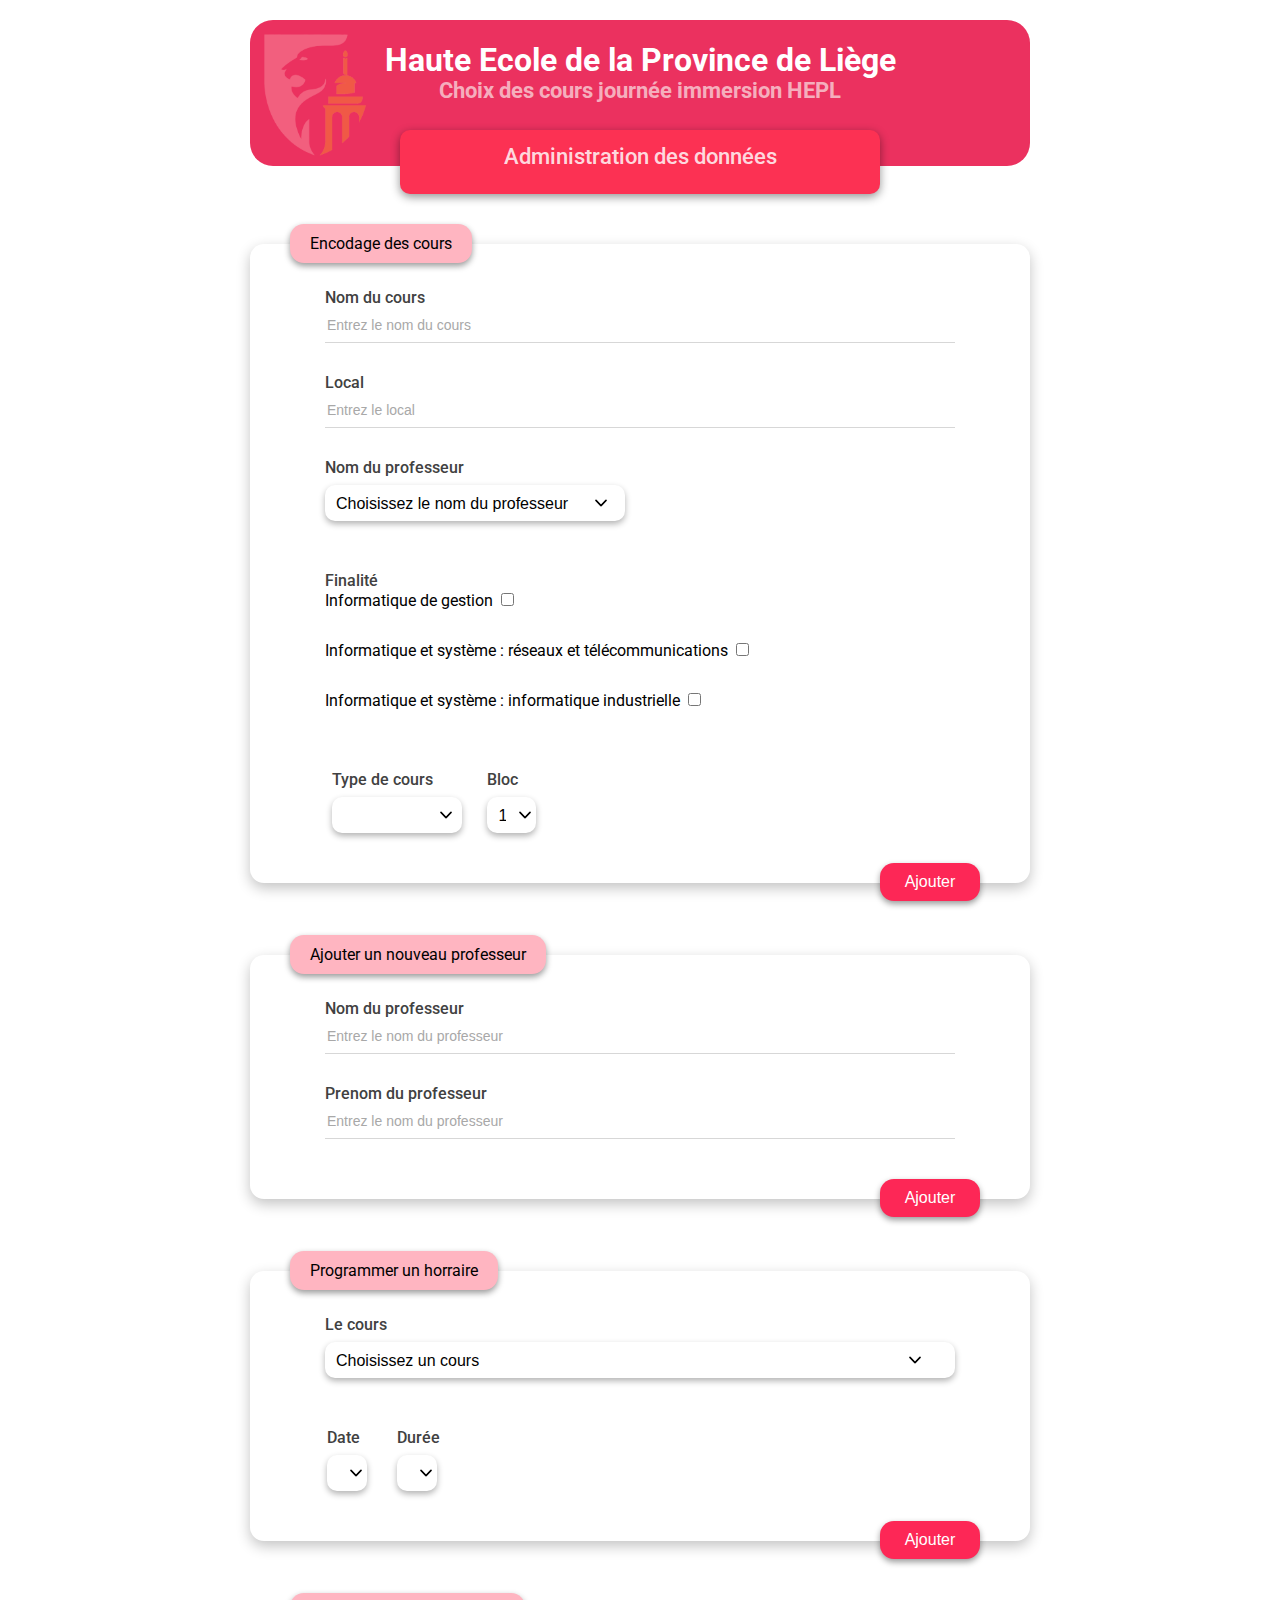
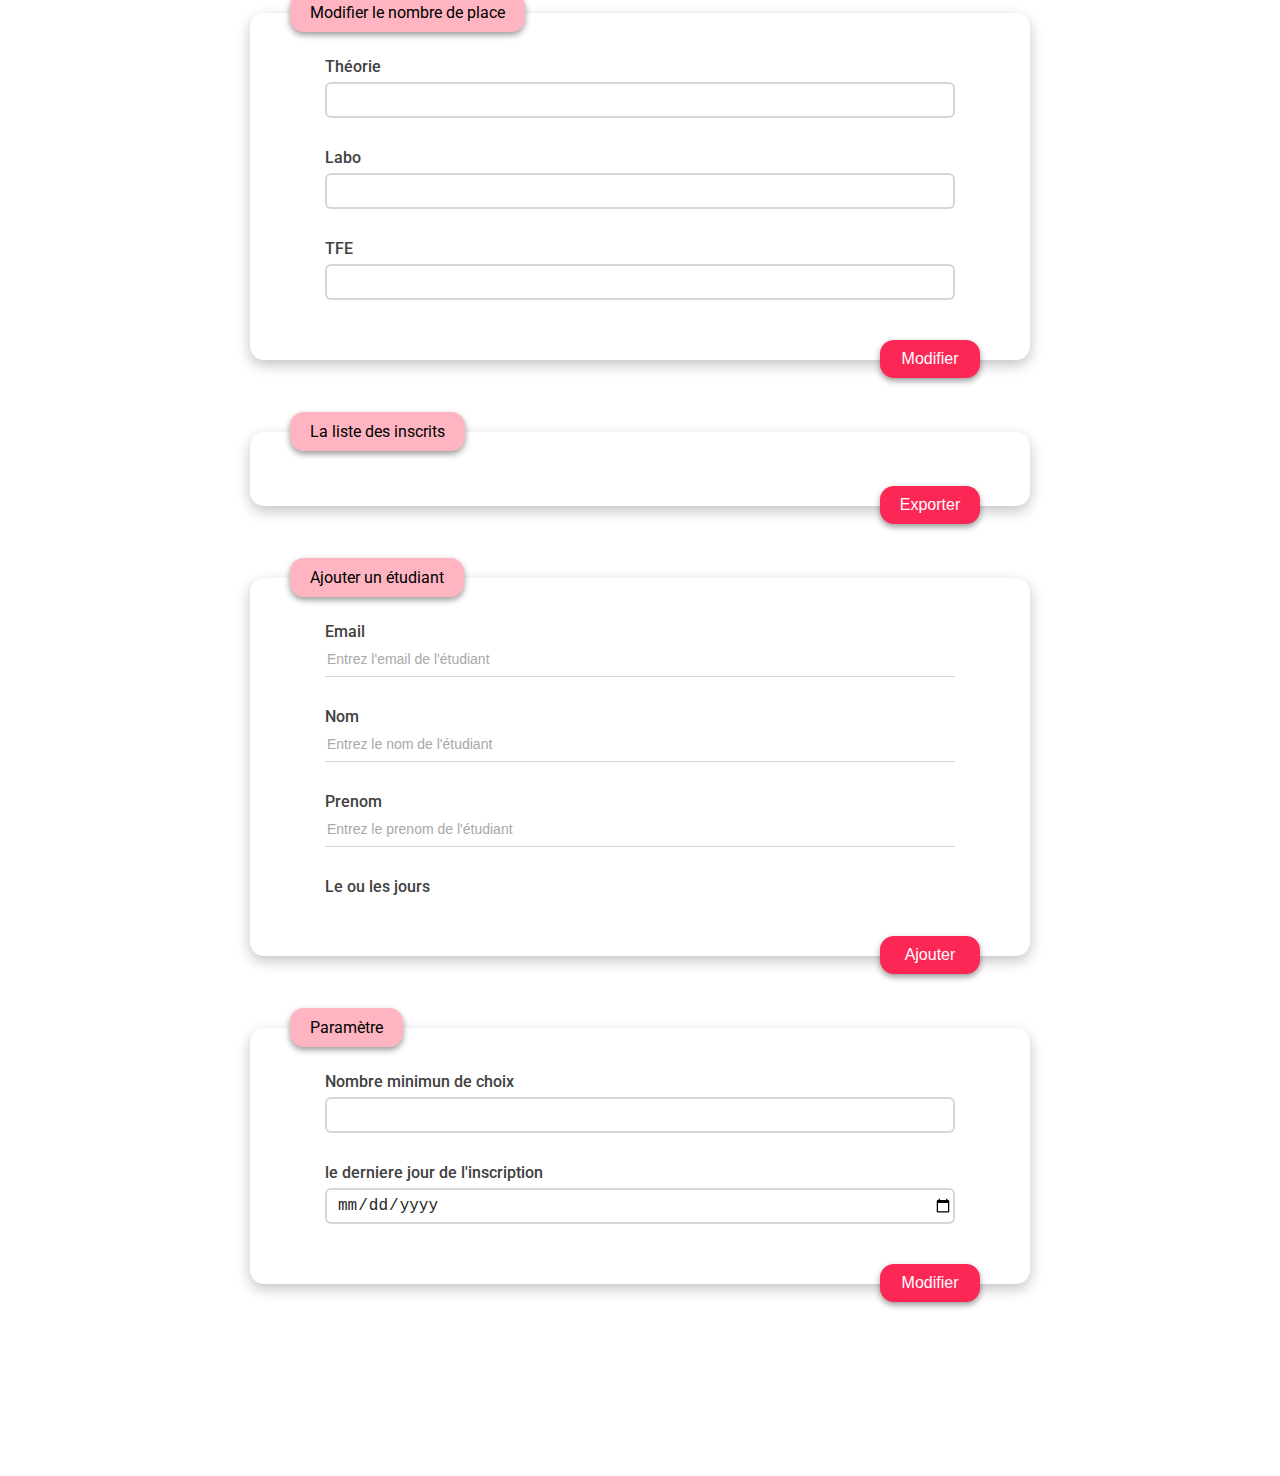
==== commit 6ad069b9: "fini" ====
--- a/admin.html
+++ b/admin.html
@@ -18,9 +18,20 @@
 
     <link href="https://fonts.googleapis.com/css2?family=Roboto:ital,wght@0,100;0,300;0,400;0,500;0,700;0,900;1,100;1,300;1,400;1,500;1,700;1,900&display=swap" rel="stylesheet">
 </head>
+    
     <body>
-
-        <div class="titleBar">Administration des données</div>
+        
+        <div class="tabs">
+            <img src="style/images/logo2.png" alt="">
+            <h1>Haute Ecole de la Province de Liège</h1>
+            <div id="titleHolder">
+                
+                
+            </div>
+            <h2>Choix des cours journée immersion HEPL</h2>
+        </div>
+        
+        <div class="titleBar" id="myBtn">Administration des données</div>
 
         <!-- <div class="largeButton sliderDown" id="ajoutCourSlider">Encodage des cours</div> -->
 
@@ -116,6 +127,8 @@
                 
             </div>
             <button class="myActionButton" id="ajoutCoursBtn">Ajouter</button>
+
+            <div id="1-actionMsgBox" class="actionMsgBox">Ajout avec succès</div>
         </div>
 
         
@@ -138,6 +151,8 @@
                 
             </div>
             <button id="ajoutProfBtn" class="myActionButton">Ajouter</button>
+
+            <div id="2-actionMsgBox" class="actionMsgBox">Ajout avec succès</div>
         </div>
 
 
@@ -188,6 +203,8 @@
                 
             </div>
             <button id="ajoutHorBtn" class="myActionButton">Ajouter</button>
+
+            <div id="3-actionMsgBox" class="actionMsgBox">Ajout avec succès</div>
         </div>
 
         <div class="formBoxHolder">
@@ -196,26 +213,28 @@
             <div class="AjoutCoursBox">
 
                 <div class="fieldGroup">
-                    <label for="theorieNbPInput" class="filedName">Théorie</label>
-                    <input type="number" placeholder="" class="numberInput" id="theorieNbPInput" min="1">
-                    <span id="theorieNbPInputErr"></span>
-                </div>
-
-                <div class="fieldGroup">
-                    <label for="laboNbPInput" class="filedName">Labo</label>
-                    <input type="number" placeholder="" class="numberInput" id="laboNbPInput" min="1">
-                    <span id="laboNbPInputErr"></span>
-                </div>
-
-                <div class="fieldGroup">
-                    <label for="tfeNbPInput" class="filedName">TFE</label>
-                    <input type="number" placeholder="" class="numberInput" id="tfeNbPInput" min="1">
-                    <span id="tfeNbPInputErr"></span>
+                    <label for="1-NbPInput" class="filedName">Théorie</label>
+                    <input type="number" placeholder="" class="numberInput" id="1-NbPInput" min="1">
+                    <span id="1-NbPInputErr"></span>
+                </div>
+
+                <div class="fieldGroup">
+                    <label for="2-NbPInput" class="filedName">Labo</label>
+                    <input type="number" placeholder="" class="numberInput" id="2-NbPInput" min="1">
+                    <span id="2-NbPInputErr"></span>
+                </div>
+
+                <div class="fieldGroup">
+                    <label for="3-NbPInput" class="filedName">TFE</label>
+                    <input type="number" placeholder="" class="numberInput" id="3-NbPInput" min="1">
+                    <span id="3-NbPInputErr"></span>
                 </div>
 
             </div>
 
             <button id="modifNbPlaceBtn" class="myActionButton">Modifier</button>
+
+            <div id="4-actionMsgBox" class="actionMsgBox">Modification avec succès</div>
         </div>
 
 
@@ -299,8 +318,61 @@
 
 
             <button id="ajoutUsersBtn" class="myActionButton">Ajouter</button>
+
+            <div id="5-actionMsgBox" class="actionMsgBox">Ajout avec succès</div>
+        </div>
+
+        <div class="formBoxHolder">
+            <div class="bigBoxHeader">Paramètre</div>
+
+            <div class="AjoutCoursBox">
+
+                <div class="fieldGroup">
+                    <label for="nbMinChoixInput" class="filedName">Nombre minimun de choix</label>
+                    <input type="number" placeholder=""  id="nbMinChoixInput" min="1">
+                    <span id="nbMinChoixInputErr"></span>
+
+                    <!-- <button id="modifMinChoix" class="myActionButton">Modifier</button> -->
+                </div>
+
+                
+
+                <div class="fieldGroup">
+                    <label for="periodeInsInput" class="filedName">le derniere jour de l'inscription</label>
+                    <input autocomplete="new-password" type="date" placeholder="Entrez la date" id="periodeInsInput">
+                    <span id="periodeInsInputErr"></span>
+
+                    <!-- <button id="modifDateBtn" class="myActionButton">Modifier</button> -->
+                </div>
+
+                
+            </div>
+
+            <button id="modiParamBtn" class="myActionButton">Modifier</button>
+
+            <div id="6-actionMsgBox" class="actionMsgBox">Modification avec succès</div>
         </div>
         
+
+
+
+
+
+
+
+
+
+
+
+
+
+
+
+
+
+
+
+
         
         <div id="source-html" style="display: none;">
             <h1>
@@ -315,15 +387,34 @@
             </h2>
             <p>était bien présent a l'ecole le(s) jour(s) suivant(s) : </p>
             <div id="attJoursPres"></div>
+            
+        </div>
+
+        <div id="planning-source-html" style="display: none;">
+            <h1>
+                <center>Planning du jour</center>
+            </h1>
+            <h2>Haute Ecole de la Province de Liège</h2>
+            <h3>
+                <center id="planUserName"></center>
+            </h3>
+            <p>
+                Voici votre planning:
+            </p>
+            
+            <div id="attJoursPres"></div>
+            <div id="planTableHolder"></div>
+            
         </div>
 
     <!-- <script src="script/formVerification.js"></script>
     <script src="script/appelleServeur.js"></script>
     <script src="script/customSelect.js"></script> -->
+    <script src="script/fctUtile.js"></script>
     <script src="script/server.js"></script>
     <script src="script/admin.js"></script>
     <script src="script/ajoutCours.js"></script>
-    <script src="script/fctUtile.js"></script>
+    
     </body>
 
 </html>--- a/style/admin/adminStyle.css
+++ b/style/admin/adminStyle.css
@@ -1,50 +1,66 @@
 * { box-sizing:border-box; }
+
+:root {
+    --title-bar-color: rgb(235, 49, 95);
+    --primary-accent-color: rgb(252, 49, 83);
+    --second-title-color: rgb(255, 181, 193);
+    --main-button-color: rgb(253, 39, 86);
+    --main-button-hover: rgb(253, 65, 96);
+    --main-button-active: rgb(226, 17, 52);
+    --sec-button-color: rgb(253, 84, 112);
+    --sec-button-hover: rgb(255, 57, 90);
+    --sec-button-active: rgb(255, 41, 76);
+  }
 
 body {
     margin: 20px;
     padding: 0;
     padding-bottom: 100px;
-    /* font-family: sans-serif; */
     font-family: 'Roboto', sans-serif;
 }
 
 .titleBar {
     margin: auto;
-    max-width: 740px;
+    max-width: 480px;
     height: 64px;
-    background-color: rgb(33, 122, 240);
-    color: white;
+    background-color: var(--primary-accent-color);
+    color: rgba(255, 255, 255, 0.836);
     border-radius: 10px;
     box-shadow: 0 3px 10px rgba(0, 0, 0, 0.425);
     text-align: center;
     padding-top: 14px;
     font-size: 22px;
     margin-bottom: 50px;
+    margin-top: 130px;
+    font-weight: 500;
 }
 
 .AjoutCoursBox {
-    margin-bottom: 52px;
+    margin-bottom: 72px;
     /* max-width: 740px; */
     /* height: 0px; */
+    max-height: 700px;
     border-radius: 14px;
     background-color: white;
     box-shadow: 0 5px 14px rgba(0, 0, 0, 0.24);
     /* padding: 0; */
-    transition: all 200ms linear;
+    /* transition: all 200ms linear; */
     overflow: hidden;
     
     padding: 44px 40px 30px 40px;
     /* height: 400px; */
 }
 
+
+
 .formBoxHolder {
     margin: auto;
     position: relative;
-    max-width: 740px;
-}
-
-
-
+    max-width: 780px;
+}
+
+
+/* 
 .largeButton {
     margin: auto;
     border: none;
@@ -60,10 +76,10 @@
     padding-top: 10px;
     font-size: 22px;
     margin-bottom: 30px;
-}
-
-
-.largeButton:hover {
+} */
+
+
+/* .largeButton:hover {
     background-color: rgb(227, 244, 255);
     box-shadow: 0 5px 16px rgba(0, 0, 0, 0.34);
 }
@@ -72,7 +88,7 @@
     background-color: rgb(83, 163, 255);
     box-shadow: 0 3px 10px rgba(0, 0, 0, 0.3);
     color: white;
-}
+} */
 
 .fieldGroup {
     width: 90%;
@@ -99,6 +115,19 @@
 }
 
 input[type="number"] {
+    width: 100%;
+    height: 36px;
+    margin-top: 6px;
+    outline: none;
+    color: rgb(31, 31, 31);
+    font-size: 16px;
+    /* background: transparent; */
+    border-radius: 6px;
+    padding-left: 10px;
+    border: 2px solid rgba(0, 0, 0, 0.158);
+}
+
+input[type="date"] {
     width: 100%;
     height: 36px;
     margin-top: 6px;
@@ -178,7 +207,7 @@
     height: 38px;
     width: 100px;
     font-size: 16px;
-    background-color: rgb(33, 122, 240);
+    background-color: var(--main-button-color);
     color: white;
     border: none;
     outline: none;
@@ -189,12 +218,12 @@
 }
 
 .myActionButton:hover {
-    background-color: rgb(45, 134, 252);
+    background-color: var(--main-button-hover);
     box-shadow: 0 4px 10px rgba(0, 0, 0, 0.56);
 }
 
 .myActionButton:active {
-    background-color: rgb(26, 113, 228);
+    background-color: var(--main-button-active);
     box-shadow: 0 2px 5px rgba(0, 0, 0, 0.46);
 }
 
@@ -202,7 +231,7 @@
     position: absolute;
     top: -20px;
     left: 40px;
-    background-color: rgb(235, 241, 252);
+    background-color: var(--second-title-color);
     color: rgb(0, 0, 0);
     padding: 10px 20px 10px 20px;
     border-radius: 14px;
@@ -227,14 +256,15 @@
 }
 
 
-.attestationBtn {
+.sencondaryBtn {
     height: 30px;
     width: 100px;
     padding-bottom: 2px;
     margin-top: 10px;
-    margin-left: calc(50% - 50px);
-    margin-right: auto;
-    background-color: rgb(98, 173, 235);
+    margin-right: 20px;
+    /* margin-left: calc(50% - 50px); */
+    /* margin-right: auto; */
+    background-color: var(--sec-button-color);;
     color: white;
     border: none;
     outline: none;
@@ -246,12 +276,154 @@
     transition: all 160ms linear;
 }
 
-.attestationBtn:hover {
+.sencondaryBtn:hover {
     box-shadow: 0 4px 8px rgba(0, 0, 0, 0.5);
-    background-color: rgb(29, 133, 218);
-}
-
-.attestationBtn:active {
+    background-color: var(--sec-button-hover);;
+}
+
+.sencondaryBtn:active {
     box-shadow: 0 2px 5px rgba(0, 0, 0, 0.4);
-    background-color: rgb(29, 133, 218);
+    background-color: var(--sec-button-active);;
+}
+
+.scndBtnHolder {
+    height: 32px;
+    width: 100%;
+    padding-left: calc((100% - 220px)/2) ;
+    margin: auto;
+    display: inline-block;
+}
+
+
+/* width */
+.AjoutCoursBox::-webkit-scrollbar {
+    width: 10px;
+  }
+  
+  /* Track */
+  #userTableHolder::-webkit-scrollbar-track {
+    background: #f1f1f100; 
+    border-radius: 10px;
+  }
+   
+  /* Handle */
+  #userTableHolder::-webkit-scrollbar-thumb {
+    background: rgb(228, 228, 228); 
+    border-radius: 10px;
+  }
+  
+  /* Handle on hover */
+  #userTableHolder::-webkit-scrollbar-thumb:hover {
+    background: rgb(214, 214, 214); 
+  }
+
+  #userTableHolder:hover {
+    overflow: auto;
+    padding-right: 30px;
+}
+
+
+.modalBox {
+    display: none;
+    position: fixed; /* Stay in place */
+    z-index: 1; /* Sit on top */
+    padding-top: 200px; /* Location of the box */
+    left: 0;
+    top: 0;
+    width: 100%; /* Full width */
+    height: 100%; /* Full height */
+    overflow: hidden; /* Enable scroll if needed */
+    background-color: rgb(0,0,0); /* Fallback color */
+    background-color: rgba(0,0,0,0.4); /* Black w/ opacity */
+}
+
+.modalBoxContent {
+    position: relative;
+    background-color: #fefefe;
+    margin: auto;
+    padding: 0;
+    border: 1px solid #888;
+    width: 600px;
+    height: 200px;
+    border-radius: 20px;
+    box-shadow: 0 4px 8px 0 rgba(0,0,0,0.2),0 6px 20px 0 rgba(0,0,0,0.19);
+    -webkit-animation-name: animatetop;
+    -webkit-animation-duration: 0.4s;
+    animation-name: animatetop;
+    animation-duration: 0.4s
+}
+
+
+
+.actionMsgBox {
+    /* display: none; */
+    position: absolute;
+    bottom: -60px;
+    left: 50px;
+    height: 38px;
+    width: 300px;
+    font-size: 16px;
+    background-color: rgb(9, 182, 130);
+    color: white;
+    border-radius: 14px;
+    box-shadow: 0 3px 6px rgba(0, 0, 0, 0.4);
+    overflow: hidden;
+    transition: all 140ms linear;
+    text-align: center;
+    padding-top: 9px;
+    opacity: 0;
+
+    /* -webkit-animation-name: animatetop; */
+    /* -webkit-animation-duration: 0.5s; */
+    /* animation-name: animatetop; */
+    /* animation-duration: 0.5s */
+}
+
+/* @-webkit-keyframes animatetop {
+    from {bottom: -100px; opacity:0} 
+    to {bottom: -18px; opacity:1}
+}
+
+@keyframes animatetop {
+    from {bottom: -100px; opacity:0}
+    to {bottom: -18px; opacity:1}
+} */
+
+
+
+.tabs {
+    position: absolute;
+    left: 0; 
+    right: 0;  
+    top: 20px;
+    max-width: 780px;
+
+    margin: auto;
+    /* padding: 10px; */
+    background-color: var( --title-bar-color);
+    color: white;
+    height: 146px;
+    border-radius: 23px;
+    z-index: -1;
+    text-align: center;
+    overflow: hidden;
+}
+
+.tabs img {
+    position: absolute;
+    height: 130px;
+    width: 110px;
+    left: 10px;
+    top: 10px;
+    opacity: 0.34;
+}
+
+.tabs h2 {
+    position: absolute;
+    top: 40px;
+    bottom: 34px;
+    left: 0;
+    right: 0;
+    color: rgb(245, 174, 189);
+    font-size: 22px;
 }--- a/style/formPanel.css
+++ b/style/formPanel.css
@@ -24,9 +24,7 @@
     overflow: hidden;
 }
 
-.filedName {
-    transition: all .2s ease-in-out;
-}
+
 
 .fieldGroup {
     display: block;
@@ -39,10 +37,11 @@
 
 
 .filedName {
-    color: rgb(48, 48, 48);
+    color: rgb(65, 65, 65);
     margin: 0;
     padding: 0;
     font-weight: 500;
+    transition: all .14s ease-in-out;
     /* display: block; */
 }
 
@@ -52,6 +51,7 @@
 /* .formPanel input {
     
 } */
+
 
 
 .formPanel input[type="text"] {
@@ -111,5 +111,3 @@
 }
 
 
-
-
--- a/style/admin/comboBox.css
+++ b/style/admin/comboBox.css
@@ -36,6 +36,10 @@
     box-shadow: 0 6px 10px rgba(0, 0, 0, 0.35);
 }
 
+.customSelect:hover {
+    box-shadow: 0 6px 10px rgba(0, 0, 0, 0.35);
+}
+
 
 .customSelect option {
     border: none;
--- a/style/tableCours.css
+++ b/style/tableCours.css
@@ -13,6 +13,9 @@
     padding: 4px;
     /* text-align: left; */
     border-collapse: collapse;
+    -webkit-user-select: none;
+    -ms-user-select: none; 
+    user-select: none;
 }
 
 table {
@@ -134,4 +137,27 @@
 #tblCoursHolder table {
     margin-left: 20px;
     /* left: 40px; */
-}+}
+
+
+::-webkit-scrollbar {
+    width: 10px;
+  }
+  
+  /* Track */
+::-webkit-scrollbar-track {
+    background: #f1f1f100; 
+    border-radius: 10px;
+  }
+   
+  /* Handle */
+
+  ::-webkit-scrollbar-thumb {
+    background: rgb(228, 228, 228); 
+    border-radius: 10px;
+  }
+  
+  /* Handle on hover */
+::-webkit-scrollbar-thumb:hover {
+    background: rgb(214, 214, 214); 
+  }
--- a/style/style.css
+++ b/style/style.css
@@ -12,7 +12,7 @@
     left: 0; 
     right: 0;  
     top: 20px;
-    max-width: 740px;
+    max-width: 780px;
 
     margin: auto;
     /* padding: 10px; */
@@ -22,6 +22,7 @@
     border-radius: 23px;
     z-index: -1;
     text-align: center;
+    overflow: hidden;
 }
 
 .tabs button {
@@ -95,4 +96,93 @@
     height: 100px;
     width: 100px;
     content: url("images/error.png");
-}+}
+
+#titleHolder {
+    /* background-color: red; */
+    position: relative;
+    /* display: inline-block; */
+}
+
+.tabs img {
+    position: absolute;
+    height: 130px;
+    width: 110px;
+    left: 10px;
+    top: 10px;
+    opacity: 0.34;
+}
+
+.tabs h2 {
+    position: absolute;
+    top: 40px;
+    bottom: 34px;
+    left: 0;
+    right: 0;
+    color: rgb(245, 174, 189);
+    font-size: 22px;
+}
+
+.msgModalBox {
+    display: none; 
+    position: fixed; 
+    z-index: 1; 
+    padding-top: 240px;
+    left: 0;
+    top: 0;
+    width: 100%; 
+    height: 100%;
+    overflow: auto; 
+    background-color: rgb(0,0,0);
+    background-color: rgba(0,0,0,0.4); 
+}
+
+.msgModal-content {
+    position: relative;
+    background-color: #fefefe;
+    border-radius: 14px;
+    margin: auto;
+    padding: 0;
+    border: 1px solid #888;
+    width: 600px;
+    box-shadow: 0 4px 8px 0 rgba(0,0,0,0.2),0 6px 20px 0 rgba(0,0,0,0.19);
+    -webkit-animation-name: animatetop;
+    -webkit-animation-duration: 0.4s;
+    animation-name: animatetop;
+    animation-duration: 0.4s
+  }
+
+  /* Add Animation */
+@-webkit-keyframes animatetop {
+    from {top:-300px; opacity:0} 
+    to {top:0; opacity:1}
+  }
+  
+  @keyframes animatetop {
+    from {top:-300px; opacity:0}
+    to {top:0; opacity:1}
+  }
+  
+  /* The Close Button */
+  .closeMsgBox {
+    color: white;
+    float: right;
+    font-size: 28px;
+    font-weight: bold;
+  }
+  
+  .closeMsgBox:hover,
+  .closeMsgBox:focus {
+    color: #000;
+    text-decoration: none;
+    cursor: pointer;
+  }
+
+  .msgModal-header {
+    padding: 2px 16px;
+    border-radius: 14px 14px 0 0;
+    background-color: #f0354e;
+    color: white;
+  }
+
+  .msgModal-body {padding: 2px 16px;}--- a/style/formPanel.css
+++ b/style/formPanel.css
@@ -24,9 +24,7 @@
     overflow: hidden;
 }
 
-.filedName {
-    transition: all .2s ease-in-out;
-}
+
 
 .fieldGroup {
     display: block;
@@ -39,10 +37,11 @@
 
 
 .filedName {
-    color: rgb(48, 48, 48);
+    color: rgb(65, 65, 65);
     margin: 0;
     padding: 0;
     font-weight: 500;
+    transition: all .14s ease-in-out;
     /* display: block; */
 }
 
@@ -52,6 +51,7 @@
 /* .formPanel input {
     
 } */
+
 
 
 .formPanel input[type="text"] {
@@ -111,5 +111,3 @@
 }
 
 
-
-
--- a/style/choixCours.css
+++ b/style/choixCours.css
@@ -1,10 +1,11 @@
 .choixCours {
-    max-width: 500px;
-    /* height: 80px; */
+    max-width: 1000px;
+    height: 80px;
+    /* max-height: 500px; */
     margin-left: auto; 
     margin-right: auto;
-    margin-top: 40px;
-    border-radius: 20px;
+    /* margin-top: 40px; */
+    border-radius: 20px 8px 8px 20px;
     box-shadow: 0 6px 20px rgba(0, 0, 0, 0.3);
     /* left: 0; 
     right: 0; 
@@ -13,13 +14,13 @@
     margin-top: 10px; */
     text-align: center;
     padding-top: 20px;
-    -webkit-user-select: none;
-    -ms-user-select: none; 
-    user-select: none;
-    cursor: pointer;
+    padding-bottom: 20px;
+    /* cursor: pointer; */
     /* resize:horizontal;
     overflow:auto;  */
     transition: all 200ms linear;
+    overflow: auto;
+
 }
 
 .bigButton {
@@ -42,6 +43,7 @@
     background-color:  rgb(235, 49, 80);
     box-shadow: 0 8px 20px rgba(0, 0, 0, 0.459);
     color: black;
+    overflow: hidden;
 }
 
 .bigButton:hover {
@@ -49,6 +51,8 @@
     box-shadow: 0 8px 20px rgba(0, 0, 0, 0.459);
     color: black;
 }
+
+
 
 .bigButton:active {
     background-color:  rgb(230, 141, 57);
@@ -66,11 +70,20 @@
     cursor: pointer;
 }
 
-.choixCours img {
+.btnChoixImage {
     display: block;
     margin: auto;
     width: 36px;
     height: 22px;
     cursor: pointer;
     margin-top: 6x;
-}+    content: url("images/Arrow-down-white.png");
+}
+
+.bigButton:hover .btnChoixImage {
+    content: url("images/Arrow-down.png");
+}
+
+
+
+
--- a/style/tableCours.css
+++ b/style/tableCours.css
@@ -13,6 +13,9 @@
     padding: 4px;
     /* text-align: left; */
     border-collapse: collapse;
+    -webkit-user-select: none;
+    -ms-user-select: none; 
+    user-select: none;
 }
 
 table {
@@ -134,4 +137,27 @@
 #tblCoursHolder table {
     margin-left: 20px;
     /* left: 40px; */
-}+}
+
+
+::-webkit-scrollbar {
+    width: 10px;
+  }
+  
+  /* Track */
+::-webkit-scrollbar-track {
+    background: #f1f1f100; 
+    border-radius: 10px;
+  }
+   
+  /* Handle */
+
+  ::-webkit-scrollbar-thumb {
+    background: rgb(228, 228, 228); 
+    border-radius: 10px;
+  }
+  
+  /* Handle on hover */
+::-webkit-scrollbar-thumb:hover {
+    background: rgb(214, 214, 214); 
+  }
--- a/style/dateChose.css
+++ b/style/dateChose.css
@@ -12,7 +12,7 @@
 #submitBtn {
     display: none;
     box-shadow: 0 5px 8px rgba(0, 0, 0, 0.4);
-    background-color: rgb(20, 127, 221);
+    background-color: rgb(255, 188, 43);
     width: 200px;
     height: 42px;
     border: none;
@@ -24,25 +24,54 @@
     outline: none;
     border: none;
     font-size: 18px;
+    color: rgb(31, 31, 31);
 }
 
 #submitBtn:hover {
     box-shadow: 0 6px 14px rgba(0, 0, 0, 0.5);
-    background-color: rgb(43, 135, 255);
+    background-color: rgb(233, 179, 32);
+    color: black;
 }
 
 #submitBtn:active {
     box-shadow: 0 4px 6px rgba(0, 0, 0, 0.4);
-    background-color: rgb(16, 113, 197);
+    background-color: rgb(236, 170, 27);
     color: rgba(255, 255, 255, 0.616);
 }
 
 #submitBtn:disabled {
     box-shadow: 0 4px 6px rgba(0, 0, 0, 0.4);
-    background-color: rgb(69, 133, 189);
-    color: rgba(255, 255, 255, 0.363);
+    background-color: rgb(221, 169, 90);
+    color: rgba(75, 75, 75, 0.363);
     cursor: not-allowed;
 }
+
+#tableMsgBox {
+    display: none;
+    box-shadow: 0 3px 6px rgba(0, 0, 0, 0.3);
+    background: rgb(241, 166, 172);
+    /* background-color: rgb(241, 166, 172); */
+    width: auto;
+    height: 36px;
+    padding: 8px 20px 0 20px;
+    border: none;
+    border-radius: 18px;
+    transition: all 160ms linear;
+    margin-top: 16px;
+    color: rgb(34, 34, 34);
+    float: left;
+    outline: none;
+    border: none;
+    font-size: 16px;
+    animation-name: example;
+    animation-duration: 2s;
+    opacity: 1;
+}
+
+@keyframes example {
+    from {opacity: 0;}
+    to {opacity: 1;}
+  }
 
 
 
@@ -58,7 +87,7 @@
 }
 
 #datesSelector {
-    box-shadow: 0 3px 8px rgba(0, 0, 0, 0.2);
+    /* box-shadow: 0 3px 8px rgba(0, 0, 0, 0.2); */
     width: 200px;
     height: 34px;
     border: none;
@@ -74,67 +103,3 @@
     cursor: not-allowed;
 }
 
-/*
-.custom-select select {
-    display: none; 
-}
-  
-.select-selected {
-    background-color: rgb(255, 255, 255);
-    color: black;
-    border-radius: 20px;
-    box-shadow: 0 3px 8px rgba(0, 0, 0, 0.2);
-}
-  
-
-.select-selected:after {
-    position: absolute;
-    content: "";
-    top: 14px;
-    right: 10px;
-    width: 0;
-    height: 0;
-    border: 6px solid transparent;
-    border-color: rgb(153, 153, 153) transparent transparent transparent;
-}
-  
-
-.select-selected.select-arrow-active:after {
-    border-color: transparent transparent rgb(150, 150, 150) transparent;
-    top: 7px;
-}
-  
-
-.select-items div,.select-selected {
-    color: rgb(0, 0, 0);
-    padding: 8px 16px;
-    border-color: transparent transparent rgba(0, 0, 0, 0.1) transparent;
-    cursor: pointer;
-    user-select: none;
-}
-  
-
-.select-items {
-    position: absolute;
-    margin-top: 10px;
-    background-color: rgb(255, 255, 255);
-    top: 100%;
-    left: 0;
-    right: 0;
-    z-index: 99;
-    border-radius: 10px;
-    box-shadow: 0 6px 18px rgba(0, 0, 0, 0.3);
-}
-  
-.select-hide {
-    display: none;
-}
-
-.select-items div {
-    color: rgb(128, 128, 128);
-    border-radius: 10px;
-}
-  
-.select-items div:hover, .same-as-selected {
-    background-color: rgba(119, 119, 119, 0.1);
-} */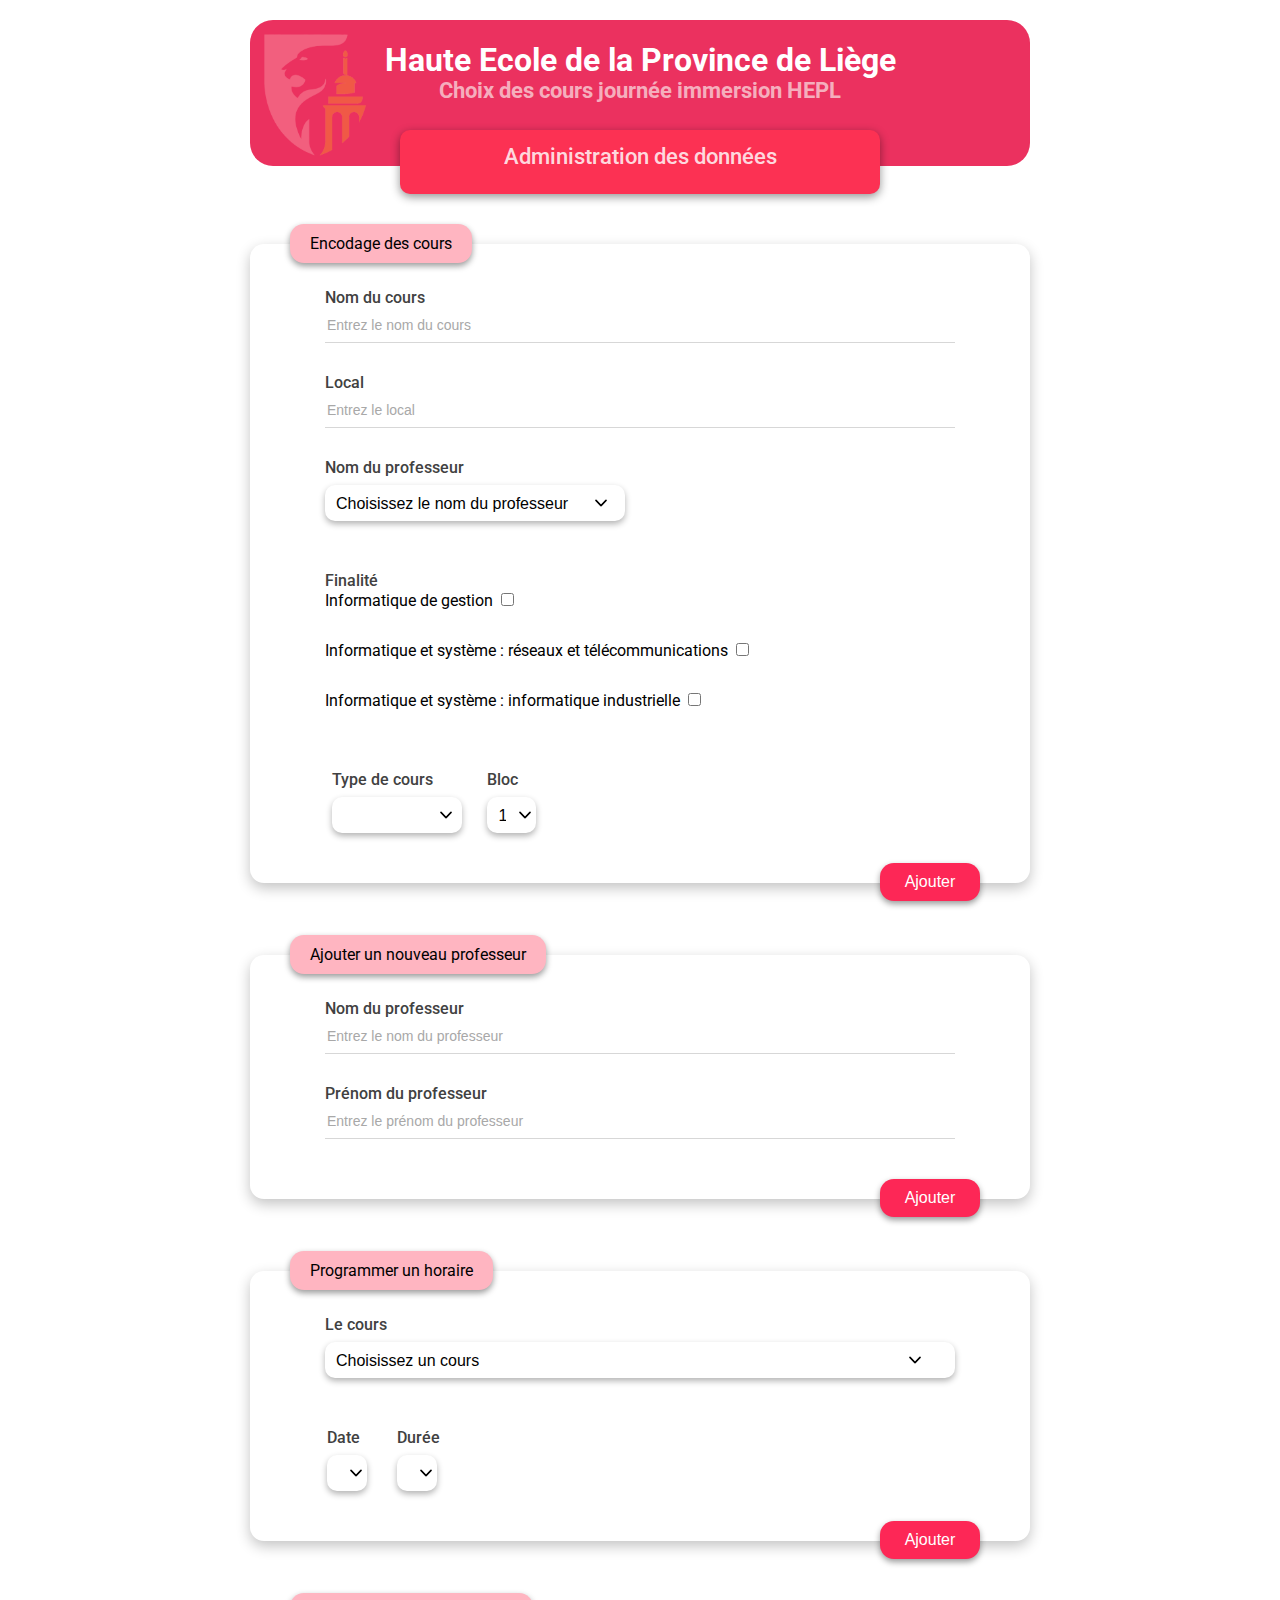
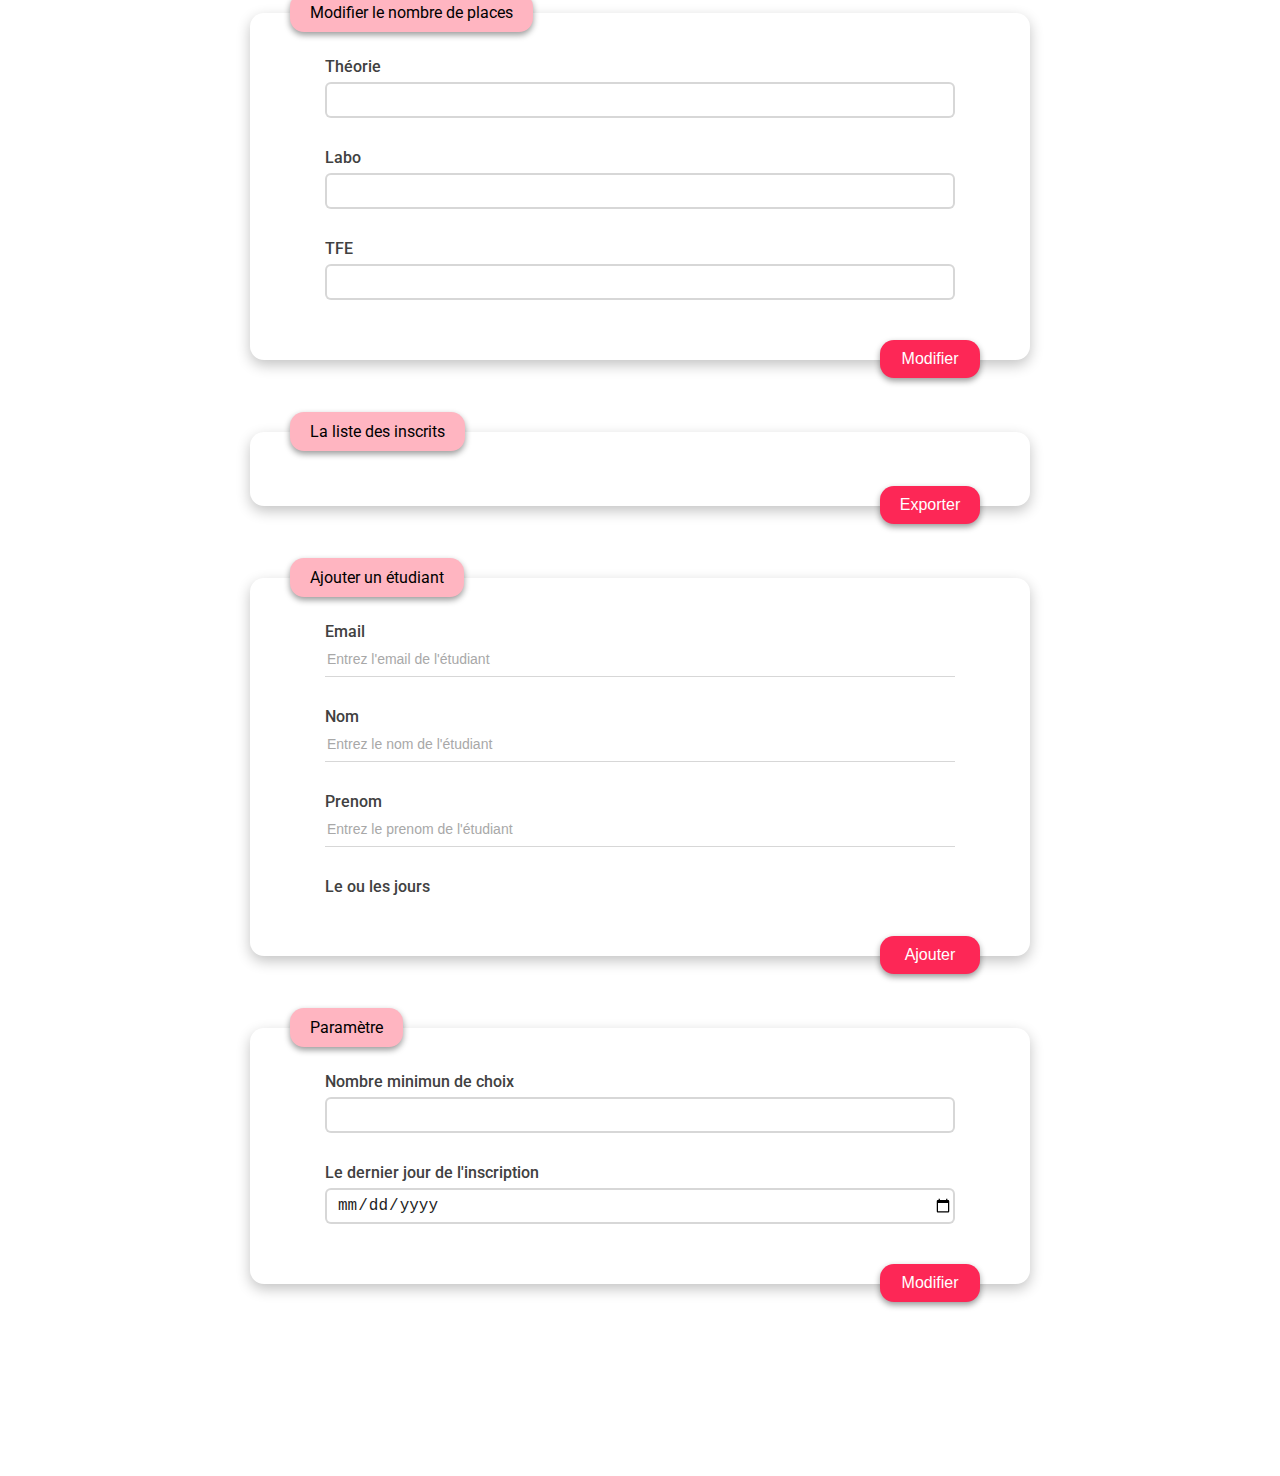
==== commit 54dba63e: "ffere" ====
--- a/admin.html
+++ b/admin.html
@@ -144,8 +144,8 @@
                 </div>
 
                 <div class="fieldGroup">
-                    <label for="prenomProfInput" class="filedName">Prenom du professeur</label>
-                    <input type="text" placeholder="Entrez le nom du professeur" id="prenomProfInput">
+                    <label for="prenomProfInput" class="filedName">Prénom du professeur</label>
+                    <input type="text" placeholder="Entrez le prénom du professeur" id="prenomProfInput">
                     <span id="prenomProfInputErr"></span>
                 </div>
                 
@@ -157,7 +157,7 @@
 
 
         <div class="formBoxHolder">
-            <div class="bigBoxHeader">Programmer un horraire</div>
+            <div class="bigBoxHeader">Programmer un horaire</div>
 
             <div class="AjoutCoursBox">
 
@@ -208,7 +208,7 @@
         </div>
 
         <div class="formBoxHolder">
-            <div class="bigBoxHeader">Modifier le nombre de place</div>
+            <div class="bigBoxHeader">Modifier le nombre de places</div>
 
             <div class="AjoutCoursBox">
 
@@ -338,7 +338,7 @@
                 
 
                 <div class="fieldGroup">
-                    <label for="periodeInsInput" class="filedName">le derniere jour de l'inscription</label>
+                    <label for="periodeInsInput" class="filedName">Le dernier jour de l'inscription</label>
                     <input autocomplete="new-password" type="date" placeholder="Entrez la date" id="periodeInsInput">
                     <span id="periodeInsInputErr"></span>
 
@@ -385,7 +385,7 @@
             <h2>
                 <center id="attUserName"></center>
             </h2>
-            <p>était bien présent a l'ecole le(s) jour(s) suivant(s) : </p>
+            <p>était bien présent à l'école le(s) jour(s) suivant(s) : </p>
             <div id="attJoursPres"></div>
             
         </div>
@@ -412,8 +412,8 @@
     <script src="script/customSelect.js"></script> -->
     <script src="script/fctUtile.js"></script>
     <script src="script/server.js"></script>
-    <script src="script/admin.js"></script>
-    <script src="script/ajoutCours.js"></script>
+    <script src="script/adminStart.js"></script>
+    <script src="script/adminAction.js"></script>
     
     </body>
 
--- a/style/formPanel.css
+++ b/style/formPanel.css
@@ -54,7 +54,7 @@
 
 
 
-.formPanel input[type="text"] {
+.formPanel input[type="text"], input[type="password"] {
     width: 100%;
     border: none;
     border-bottom: 1px solid rgba(0, 0, 0, 0.158);
--- a/style/style.css
+++ b/style/style.css
@@ -104,13 +104,38 @@
     /* display: inline-block; */
 }
 
-.tabs img {
+.logo {
     position: absolute;
     height: 130px;
     width: 110px;
     left: 10px;
     top: 10px;
     opacity: 0.34;
+}
+
+.settingIco {
+    position: absolute;
+    height: 32px;
+    width: 32px;
+    right: 16px;
+    top: 16px;
+    opacity: 0.16;
+}
+
+.settingIco:hover {
+    height: 34px;
+    width: 34px;
+    right: 15px;
+    top: 15px;
+    opacity: 0.5;
+}
+
+.settingIco:active {
+    height: 32px;
+    width: 32px;
+    right: 16px;
+    top: 16px;
+    opacity: 0.8;
 }
 
 .tabs h2 {
@@ -132,9 +157,12 @@
     top: 0;
     width: 100%; 
     height: 100%;
-    overflow: auto; 
-    background-color: rgb(0,0,0);
-    background-color: rgba(0,0,0,0.4); 
+    overflow: auto;
+    background-color: rgba(0, 0, 0, 0.4);
+    -webkit-animation-name: fadeAnimation;
+    -webkit-animation-duration: 0.4s;
+    animation-name: fadeAnimation;
+    animation-duration: 0.4s
 }
 
 .msgModal-content {
@@ -145,23 +173,33 @@
     padding: 0;
     border: 1px solid #888;
     width: 600px;
-    box-shadow: 0 4px 8px 0 rgba(0,0,0,0.2),0 6px 20px 0 rgba(0,0,0,0.19);
+    box-shadow: 0 6px 12px rgba(0,0,0,0.4);
     -webkit-animation-name: animatetop;
     -webkit-animation-duration: 0.4s;
     animation-name: animatetop;
     animation-duration: 0.4s
-  }
+}
 
   /* Add Animation */
 @-webkit-keyframes animatetop {
-    from {top:-300px; opacity:0} 
-    to {top:0; opacity:1}
-  }
+    from {top:-100px; opacity:0;} 
+    to {top:0; opacity:1;}
+}
   
-  @keyframes animatetop {
-    from {top:-300px; opacity:0}
-    to {top:0; opacity:1}
-  }
+@keyframes animatetop {
+    from {top:-100px; opacity:0;}
+    to {top:0; opacity:1;}
+}
+
+@-webkit-keyframes fadeAnimation {
+    from {opacity:0;} 
+    to {opacity:1;}
+}
+
+@keyframes fadeAnimation {
+    from {opacity:0;}
+    to {opacity:1;}
+}
   
   /* The Close Button */
   .closeMsgBox {
--- a/style/formPanel.css
+++ b/style/formPanel.css
@@ -54,7 +54,7 @@
 
 
 
-.formPanel input[type="text"] {
+.formPanel input[type="text"], input[type="password"] {
     width: 100%;
     border: none;
     border-bottom: 1px solid rgba(0, 0, 0, 0.158);
